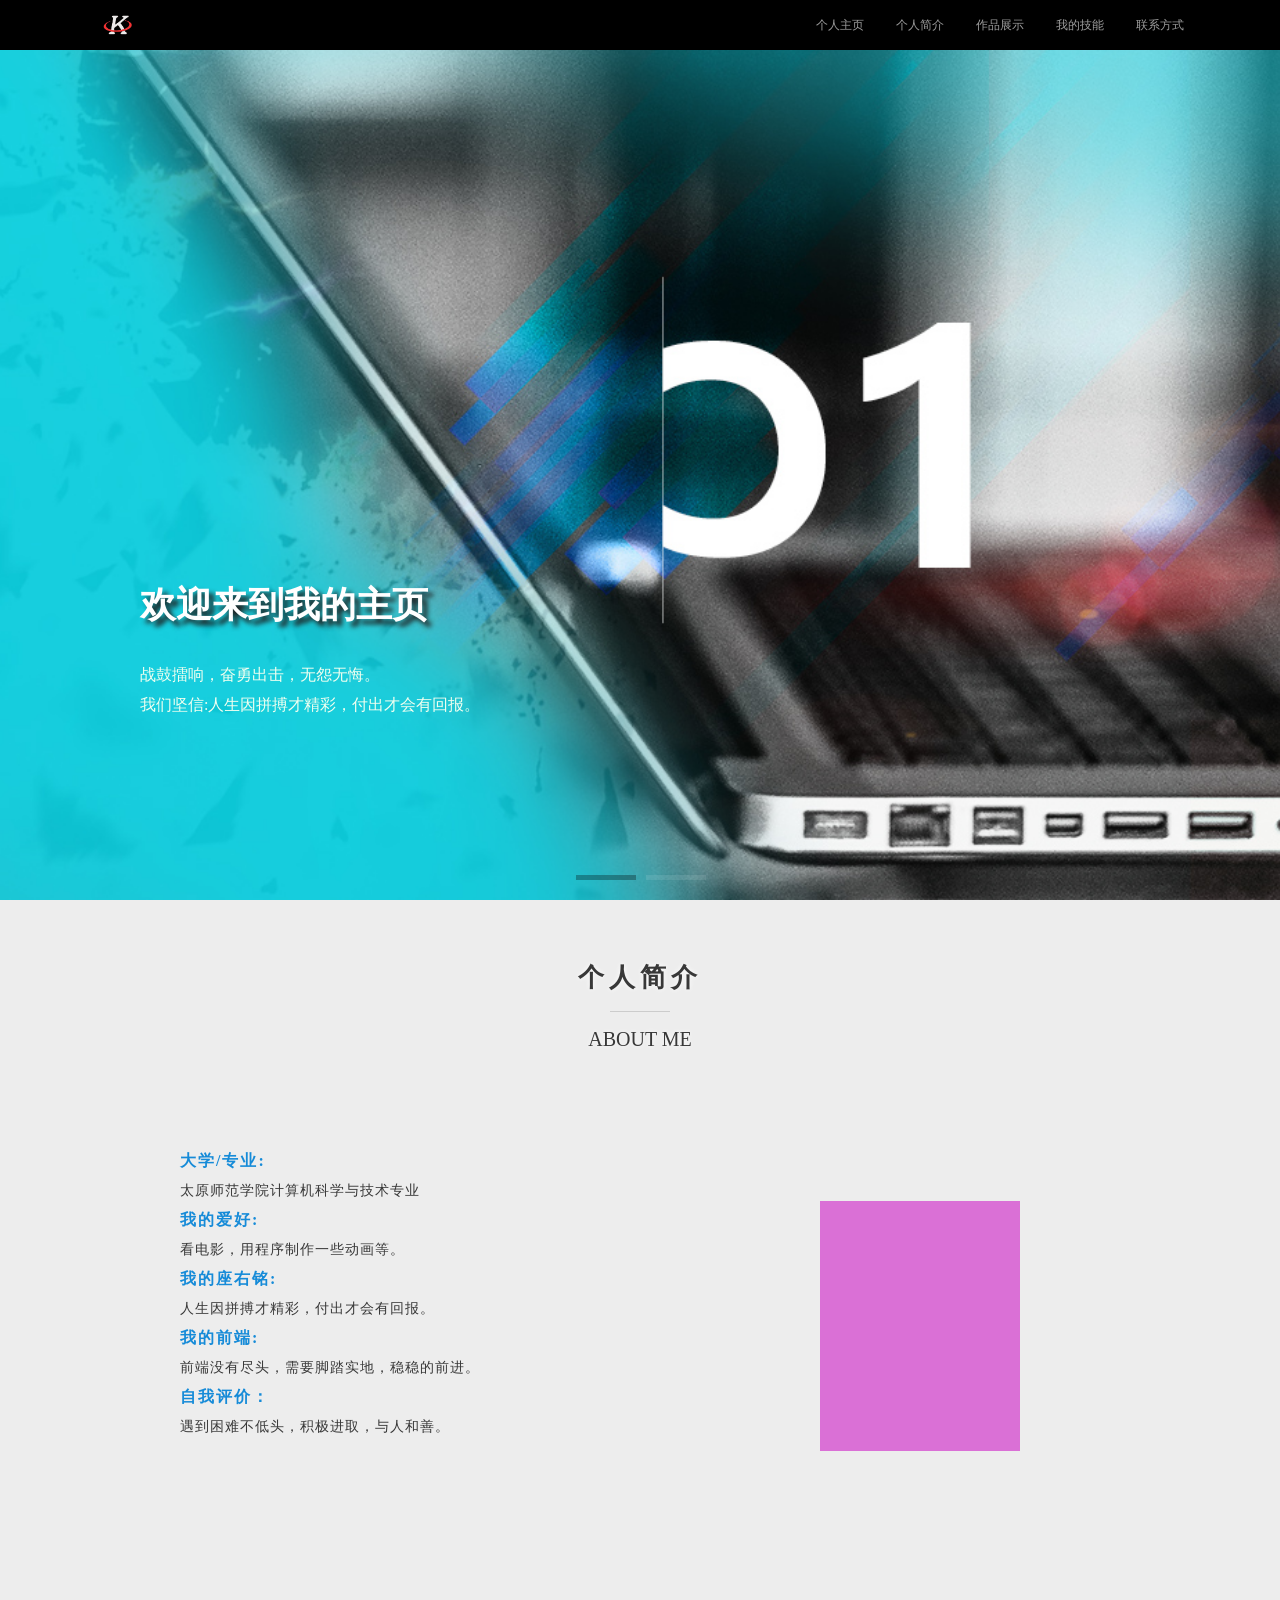
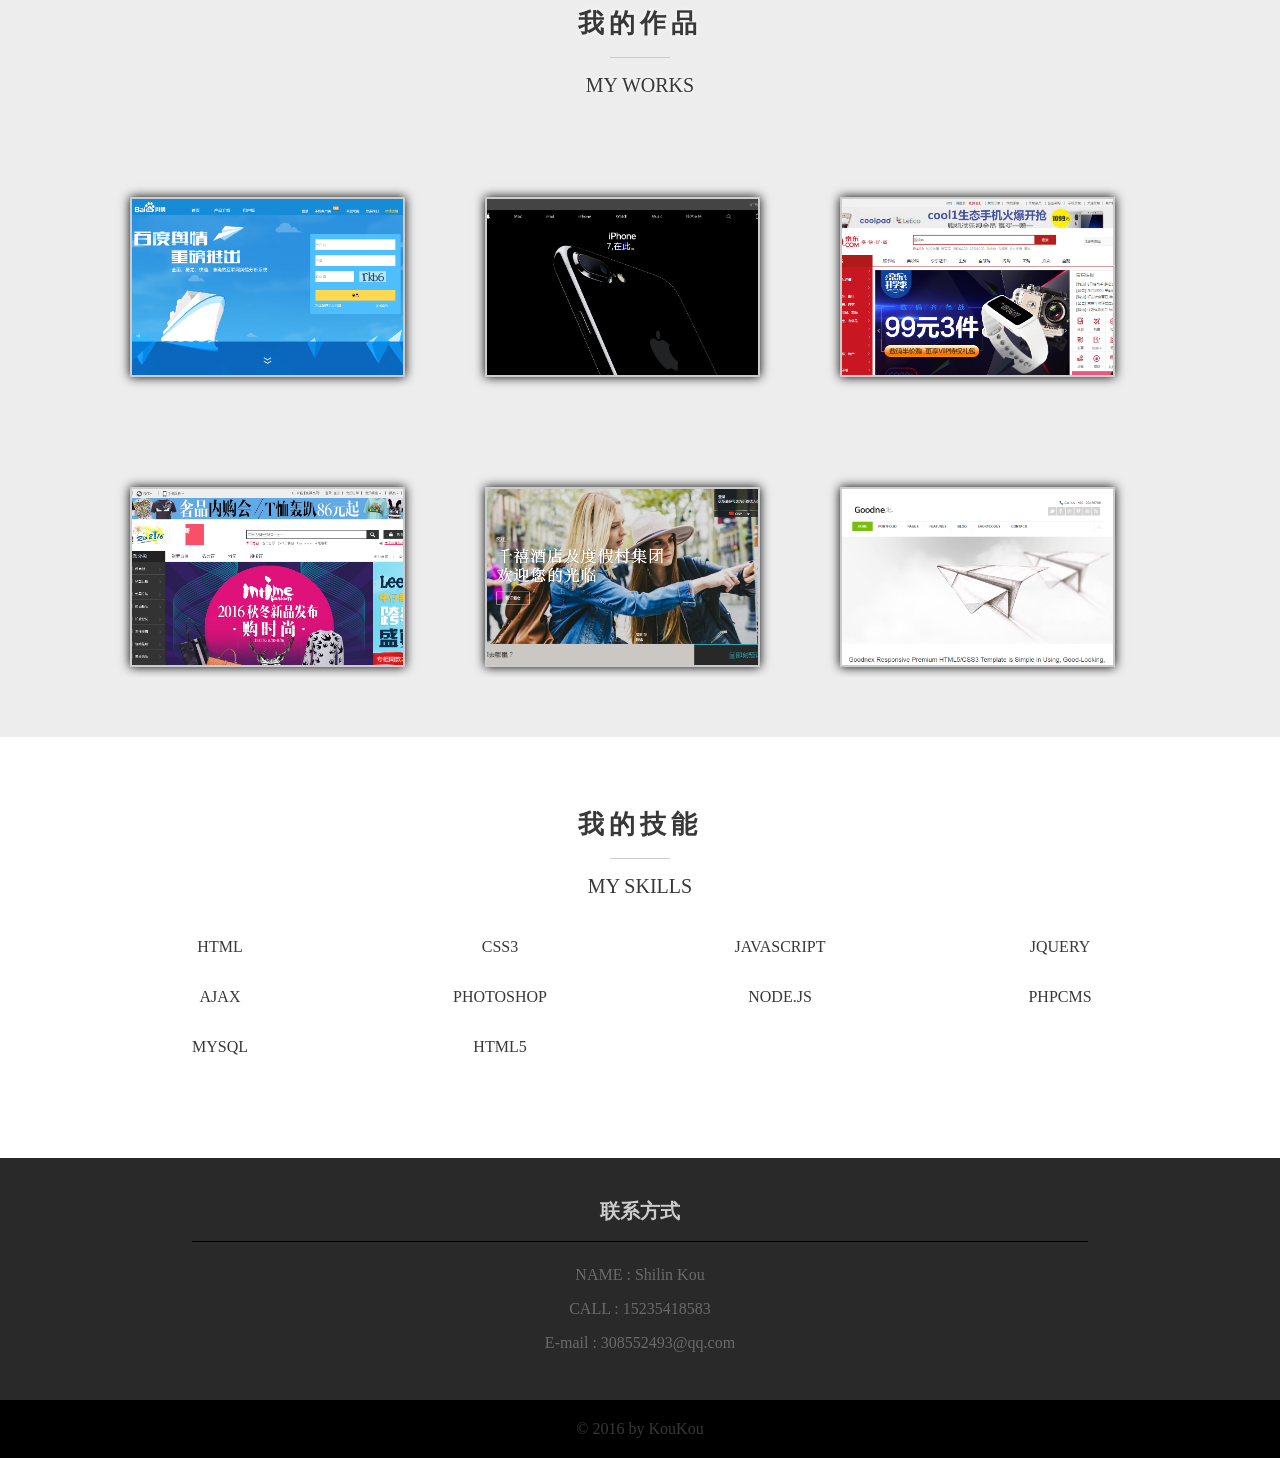
==== index.html @ 48ac99ed "'d'" ====
<!DOCTYPE html>
<html>
	<head>
		<meta charset="UTF-8">
		<title></title>
	</head>
	<link rel="icon" type="text/css" href="img/1.png"/>
	<link rel="stylesheet" type="text/css" href="css/res.css"/>
	<link rel="stylesheet" type="text/css" href="css/myweb.css"/>
	<script src="js/animate.js" type="text/javascript" charset="utf-8"></script>
	<script src="js/jquery.js" type="text/javascript" charset="utf-8"></script>
	<script src="js/myweb.js" type="text/javascript" charset="utf-8"></script>
	<body>
		<!--load-->
		<div id="load">
				<img src="img/load.gif"/>
		</div>
		<!--header-->
		<div class="header-f">
			<div class="header wbox container">
				<div class="h-left"></div>
				<ul class="h-right">
					<li>
						<a href="javascript:;">个人主页</a>	
					</li>
					<li>
						<a href="javascript:;">个人简介</a>	
					</li>
					<li>
						<a href="javascript:;">作品展示</a>	
					</li>
					<li>
						<a href="javascript:;">我的技能</a>	
					</li>
					<li>
						<a href="javascript:;">联系方式</a>	
					</li>
				</ul>
				<div  class="h-right-2">
					<a href="javascript:;" class="h-caid">
						<i></i>
						<i></i>
					</a>
					<ul class="h-right-3">
						<li>
							<a href="javascript:;">个人主页</a>	
						</li>
						<li>
							<a href="javascript:;">个人简介</a>	
						</li>
						<li>
							<a href="javascript:;">作品展示</a>	
						</li>
						<li>
							<a href="javascript:;">我的技能</a>	
						</li>
						<li>
							<a href="javascript:;">联系方式</a>	
						</li>
					</ul>
				</div>
				
				
			</div>
		</div>
		<!--home-->
		<div class="home-f floor">
			<ul class="home">
				<li>
					<div class="h-text">
						<h3>欢迎来到我的主页</h3>
						<p>战鼓擂响，奋勇出击，无怨无悔。<br />我们坚信:人生因拼搏才精彩，付出才会有回报。</p>
					</div>
				</li>
				<li>
					<div class="liuxing"></div>
					<div class="liu"></div>
					<div class="h-text-two">
						<h3>欢迎来到我的主页</h3>
						<p>我的一些信息，<br />我的一些作品，<br />我的一些理解，<br />你都可以在这里找到！</p>	
					</div>
				</li>
			</ul>
			<div class="h-list">
				<div class="h-list-fir"></div>
				<div></div>
			</div>
		</div>
		<!--about-->
		<div class="about-f floor">
			<div class="about wbox container">
				<div class="about-title">
					<h2>个人简介</h2>
					<h1></h1>
					<h3>ABOUT ME</h3>
				</div>
				<div class="about-in">
					<h3>大学/专业:</h3>
					<p>太原师范学院计算机科学与技术专业</p>
					<h3>我的爱好:</h3>
					<p>看电影，用程序制作一些动画等。</p>	
					<h3>我的座右铭:</h3>
					<p>人生因拼搏才精彩，付出才会有回报。</p>	
					<h3>我的前端:</h3>
					<p>前端没有尽头，需要脚踏实地，稳稳的前进。</p>
					<h3>自我评价：</h3>
					<p>遇到困难不低头，积极进取，与人和善。</p>	
				</div>
				<div class="about-img">
					<div class="myimg"></div>
				</div>
			</div>
		</div>
		<!--works-->
		<div class="works-f floor">
			<div class="work wbox container">
				<div class="about-title">
					<h2>我的作品</h2>
					<h1></h1>
					<h3>MY WORKS</h3>
				</div>
				<div class="work-in row">
					<a href="javascript:;" class="box col-lg-3 col-md-3 col-sm-3 col-xs-12">
						<div style="background: url(img/bdyq.png) center;background-size: cover;"></div>
						<div>
							<h3>百度舆情</h3>
							<p>
								<span>应用：</span>html/css3/jquery
							</p>
						</div>
					</a>
					<a href="javascript:;" class="box col-lg-3 col-md-3 col-sm-3 col-xs-12">
						<div style="background: url(img/iphone.png) center;background-size: cover;"></div>
						<div>
							<h3>苹果官网</h3>
							<p>
								<span>应用：</span>html/css3/jquery
							</p>
						</div>
					</a>
					<a href="javascript:;" class="box col-lg-3 col-md-3 col-sm-3 col-xs-12">
						<div style="background: url(img/jd.png) center;background-size: cover;"></div>
						<div>
							<h3>京东首页</h3>
							<p>
								<span>应用：</span>html/css/js
							</p>
						</div>
					</a>
					<a href="javascript:;" class="box col-lg-3 col-md-3 col-sm-3 col-xs-12">
						<div style="background: url(img/yt.png) center;background-size: cover;"></div>
						<div>
							<h3>银泰网首页</h3>
							<p>
								<span>应用：</span>html/css/js
							</p>
						</div>
					</a>
					<a href="javascript:;" class="box col-lg-3 col-md-3 col-sm-3 col-xs-12">
						<div style="background: url(img/qx.png) center;background-size: cover;"></div>
						<div>
							<h3>千禧酒店网页</h3>
							<p>
								<span>应用：</span>html/css/jquery
							</p>
						</div>
					</a>
					<a href="javascript:;" class="box col-lg-3 col-md-3 col-sm-3 col-xs-12">
						<div style="background: url(img/good.png) center;background-size: cover;"></div>
						<div>
							<h3>goodnex首页</h3>
							<p>
								<span>应用：</span>html/css3/jquery
							</p>
						</div>
					</a>
				</div>
			</div>
		</div>
		<!--can-->
		<div class="can-f floor">
			<div class="can wbox container">
				<div class="about-title">
					<h2>我的技能</h2>
					<h1></h1>
					<h3>MY SKILLS</h3>
				</div>
				<div class="can-in">
					<ul>
						<li>HTML</li>
						<li>CSS3</li>
						<li>JAVASCRIPT</li>
						<li>JQUERY</li>
						<li>AJAX</li>
						<li>PHOTOSHOP</li>
						<li>NODE.JS</li>
						<li>PHPCMS</li>
						<li>MYSQL</li>
						<li>HTML5</li>
					</ul>
				</div>
			</div>
		</div>
		<!--contact-->
		<div class="cantact-f floor">
			<div class="cantact wbox container">
				<h2>联系方式</h2>
				<h1></h1>
				<p>NAME : Shilin Kou</p>
				<p>CALL : 15235418583</p>
				<p>E-mail : 308552493@qq.com</p>
			</div>
		</div>
		<!--footer-->
		<div class="foot">
			© 2016 by KouKou
		</div>
		<!--back-->
		<a href="javascript:;" class="back">back</a>
	</body>
</html>
---- css/res.css ----
.container{
	position: relative;
    width: 960px;
    margin: 0 auto;
    padding: 0;
}
.container > .row{
	height: auto;
	overflow: hidden;
	margin-left: 10px;
	margin-right: 10px;	
	box-sizing: border-box;
}
@media screen and (min-width:1200px ) {
	.container > .row > .col-lg-1 {
		width: 8.3333%;
		height: auto;
		float: left;
		padding: 0 10px;
		box-sizing: border-box;
		
	}
	.container > .row > .col-lg-2 {
		width: 16.6666%;
		height: auto;
		padding: 0 10px;
		box-sizing: border-box;
		float: left;
		
	}
	.container > .row > .col-lg-3 {
		width: 25%;
		height: auto;
		box-sizing: border-box;
		padding: 0 10px;
		float: left;
		
	}
	.container > .row > .col-lg-4 {
		width: 33.3333%;
		height: auto;
		box-sizing: border-box;
		padding: 0 10px;
		float: left;
		
	}
	.container > .row > .col-lg-5 {
		width: 41.6666%;
		height: auto;
		padding: 0 10px;
		box-sizing: border-box;
		float: left;
		
	}
	.container > .row > .col-lg-6 {
		width: 50%;
		height: auto;
		padding: 0 10px;
		box-sizing: border-box;
		float: left;
		
	}
	.container > .row > .col-lg-7 {
		width: 58.3333%;
		height: auto;
		padding: 0 10px;
		box-sizing: border-box;
		float: left;
		
	}
	.container > .row > .col-lg-8 {
		width: 66.6666%;
		height: auto;
		padding: 0 10px;
		box-sizing: border-box;
		float: left;
		
	}
	.container > .row > .col-lg-9 {
		width: 75%;
		height: auto;
		padding: 0 10px;
		box-sizing: border-box;
		float: left;
		
	}
	.container > .row > .col-lg-10 {
		width: 83.3333%;
		height: auto;
		box-sizing: border-box;
		padding: 0 10px;
		float: left;
		
	}
	.container > .row > .col-lg-11 {
		width: 91.6666%;
		height: auto;
		padding: 0 10px;
		box-sizing: border-box;
		float: left;
		
	}
	.container > .row > .col-lg-12 {
		width: 100%;
		height: auto;
		padding: 0 10px;
		box-sizing: border-box;
		float: left;
		
	}
}

@media screen and (max-width:1200px ) and (min-width:959px) {
	.container > .row > .col-md-1 {
		width: 8.3333%;
		height: auto;
		float: left;
		padding: 0 10px;
		box-sizing: border-box;
		
	}
	.container > .row > .col-md-2 {
		width: 16.6666%;
		height: auto;
		padding: 0 10px;
		box-sizing: border-box;
		float: left;
		
	}
	.container > .row > .col-md-3 {
		width: 25%;
		height: auto;
		box-sizing: border-box;
		padding: 0 10px;
		float: left;
		
	}
	.container > .row > .col-md-4 {
		width: 33.3333%;
		height: auto;
		box-sizing: border-box;
		padding: 0 10px;
		float: left;
		
	}
	.container > .row > .col-md-5 {
		width: 41.6666%;
		height: auto;
		padding: 0 10px;
		box-sizing: border-box;
		float: left;
		
	}
	.container > .row > .col-md-6 {
		width: 50%;
		height: auto;
		padding: 0 10px;
		box-sizing: border-box;
		float: left;
		
	}
	.container > .row > .col-md-7 {
		width: 58.3333%;
		height: auto;
		padding: 0 10px;
		box-sizing: border-box;
		float: left;
		
	}
	.container > .row > .col-md-8 {
		width: 66.6666%;
		height: auto;
		padding: 0 10px;
		box-sizing: border-box;
		float: left;
		
	}
	.container > .row > .col-md-9 {
		width: 75%;
		height: auto;
		padding: 0 10px;
		box-sizing: border-box;
		float: left;
		
	}
	.container > .row > .col-md-10 {
		width: 83.3333%;
		height: auto;
		box-sizing: border-box;
		padding: 0 10px;
		float: left;
		
	}
	.container > .row > .col-md-11 {
		width: 91.6666%;
		height: auto;
		padding: 0 10px;
		box-sizing: border-box;
		float: left;
		
	}
	.container > .row > .col-md-12 {
		width: 100%;
		height: auto;
		padding: 0 10px;
		box-sizing: border-box;
		float: left;
		
	}
}

@media screen and (max-width:959px ) and (min-width:768px) {
	.container > .row > .col-sm-1 {
		width: 8.3333%;
		height: auto;
		float: left;
		padding: 0 10px;
		box-sizing: border-box;
		
	}
	.container > .row > .col-sm-2 {
		width: 16.6666%;
		height: auto;
		padding: 0 10px;
		box-sizing: border-box;
		float: left;
		
	}
	.container > .row > .col-sm-3 {
		width: 25%;
		height: auto;
		box-sizing: border-box;
		padding: 0 10px;
		float: left;
		
	}
	.container > .row > .col-sm-4 {
		width: 33.3333%;
		height: auto;
		box-sizing: border-box;
		padding: 0 10px;
		float: left;
		
	}
	.container > .row > .col-sm-5 {
		width: 41.6666%;
		height: auto;
		padding: 0 10px;
		box-sizing: border-box;
		float: left;
		
	}
	.container > .row > .col-sm-6 {
		width: 50%;
		height: auto;
		padding: 0 10px;
		box-sizing: border-box;
		float: left;
		
	}
	.container > .row > .col-sm-7 {
		width: 58.3333%;
		height: auto;
		padding: 0 10px;
		box-sizing: border-box;
		float: left;
		
	}
	.container > .row > .col-sm-8 {
		width: 66.6666%;
		height: auto;
		padding: 0 10px;
		box-sizing: border-box;
		float: left;
		
	}
	.container > .row > .col-sm-9 {
		width: 75%;
		height: auto;
		padding: 0 10px;
		box-sizing: border-box;
		float: left;
		
	}
	.container > .row > .col-sm-10 {
		width: 83.3333%;
		height: auto;
		box-sizing: border-box;
		padding: 0 10px;
		float: left;
		
	}
	.container > .row > .col-sm-11 {
		width: 91.6666%;
		height: auto;
		padding: 0 10px;
		box-sizing: border-box;
		float: left;
		
	}
	.container > .row > .col-sm-12 {
		width: 100%;
		height: auto;
		padding: 0 10px;
		box-sizing: border-box;
		float: left;
		
	}
}

@media screen and (max-width:768px ) {
	.container > .row > .col-xs-1 {
		width: 8.3333%;
		height: auto;
		float: left;
		padding: 0 10px;
		box-sizing: border-box;
		
	}
	.container > .row > .col-xs-2 {
		width: 16.6666%;
		height: auto;
		padding: 0 10px;
		box-sizing: border-box;
		float: left;
		
	}
	.container > .row > .col-xs-3 {
		width: 25%;
		height: auto;
		box-sizing: border-box;
		padding: 0 10px;
		float: left;
		
	}
	.container > .row > .col-xs-4 {
		width: 33.3333%;
		height: auto;
		box-sizing: border-box;
		padding: 0 10px;
		float: left;
		
	}
	.container > .row > .col-xs-5 {
		width: 41.6666%;
		height: auto;
		padding: 0 10px;
		box-sizing: border-box;
		float: left;
		
	}
	.container > .row > .col-xs-6 {
		width: 50%;
		height: auto;
		padding: 0 10px;
		box-sizing: border-box;
		float: left;
		
	}
	.container > .row > .col-xs-7 {
		width: 58.3333%;
		height: auto;
		padding: 0 10px;
		box-sizing: border-box;
		float: left;
		
	}
	.container > .row > .col-xs-8 {
		width: 66.6666%;
		height: auto;
		padding: 0 10px;
		box-sizing: border-box;
		float: left;
		
	}
	.container > .row > .col-xs-9 {
		width: 75%;
		height: auto;
		padding: 0 10px;
		box-sizing: border-box;
		float: left;
		
	}
	.container > .row > .col-xs-10 {
		width: 83.3333%;
		height: auto;
		box-sizing: border-box;
		padding: 0 10px;
		float: left;
		
	}
	.container > .row > .col-xs-11 {
		width: 91.6666%;
		height: auto;
		padding: 0 10px;
		box-sizing: border-box;
		float: left;
		
	}
	.container > .row > .col-xs-12 {
		width: 100%;
		height: auto;
		padding: 0 10px;
		box-sizing: border-box;
		float: left;
		
	}
}



/*流式布局*/
.container-fulid{
	height: auto;
	overflow: hidden;
	padding: 0 10px;
	box-sizing: border-box;
	margin: 0 auto;
	width: 100%;
}
.container-fulid > .row{
	height: auto;
	overflow: hidden;
	margin-left: -15px;
	margin-right: -15px;	
	box-sizing: border-box;
}
@media screen and (min-width:1200px ) {
	.container-fulid > .row > .col-lg-1 {
		width: 8.3333%;
		height: auto;
		float: left;
		padding: 0 10px;
		box-sizing: border-box;
		
	}
	.container-fulid > .row > .col-lg-2 {
		width: 16.6666%;
		height: auto;
		padding: 0 10px;
		box-sizing: border-box;
		float: left;
		
	}
	.container-fulid > .row > .col-lg-3 {
		width: 25%;
		height: auto;
		box-sizing: border-box;
		padding: 0 10px;
		float: left;
		
	}
	.container-fulid > .row > .col-lg-4 {
		width: 33.3333%;
		height: auto;
		box-sizing: border-box;
		padding: 0 10px;
		float: left;
		
	}
	.container-fulid > .row > .col-lg-5 {
		width: 41.6666%;
		height: auto;
		padding: 0 10px;
		box-sizing: border-box;
		float: left;
		
	}
	.container-fulid > .row > .col-lg-6 {
		width: 50%;
		height: auto;
		padding: 0 10px;
		box-sizing: border-box;
		float: left;
		
	}
	.container-fulid > .row > .col-lg-7 {
		width: 58.3333%;
		height: auto;
		padding: 0 10px;
		box-sizing: border-box;
		float: left;
		
	}
	.container-fulid > .row > .col-lg-8 {
		width: 66.6666%;
		height: auto;
		padding: 0 10px;
		box-sizing: border-box;
		float: left;
		
	}
	.container-fulid > .row > .col-lg-9 {
		width: 75%;
		height: auto;
		padding: 0 10px;
		box-sizing: border-box;
		float: left;
		
	}
	.container-fulid > .row > .col-lg-10 {
		width: 83.3333%;
		height: auto;
		box-sizing: border-box;
		padding: 0 10px;
		float: left;
		
	}
	.container-fulid > .row > .col-lg-11 {
		width: 91.6666%;
		height: auto;
		padding: 0 10px;
		box-sizing: border-box;
		float: left;
		
	}
	.container-fulid > .row > .col-lg-12 {
		width: 100%;
		height: auto;
		padding: 0 10px;
		box-sizing: border-box;
		float: left;
		
	}
}

@media screen and (max-width:1200px ) and (min-width:959px) {
	.container-fulid > .row > .col-md-1 {
		width: 8.3333%;
		height: auto;
		float: left;
		padding: 0 10px;
		box-sizing: border-box;
		
	}
	.container-fulid > .row > .col-md-2 {
		width: 16.6666%;
		height: auto;
		padding: 0 10px;
		box-sizing: border-box;
		float: left;
		
	}
	.container-fulid > .row > .col-md-3 {
		width: 25%;
		height: auto;
		box-sizing: border-box;
		padding: 0 10px;
		float: left;
		
	}
	.container-fulid > .row > .col-md-4 {
		width: 33.3333%;
		height: auto;
		box-sizing: border-box;
		padding: 0 10px;
		float: left;
		
	}
	.container-fulid > .row > .col-md-5 {
		width: 41.6666%;
		height: auto;
		padding: 0 10px;
		box-sizing: border-box;
		float: left;
		
	}
	.container-fulid > .row > .col-md-6 {
		width: 50%;
		height: auto;
		padding: 0 10px;
		box-sizing: border-box;
		float: left;
		
	}
	.container-fulid > .row > .col-md-7 {
		width: 58.3333%;
		height: auto;
		padding: 0 10px;
		box-sizing: border-box;
		float: left;
		
	}
	.container-fulid > .row > .col-md-8 {
		width: 66.6666%;
		height: auto;
		padding: 0 10px;
		box-sizing: border-box;
		float: left;
		
	}
	.container-fulid > .row > .col-md-9 {
		width: 75%;
		height: auto;
		padding: 0 10px;
		box-sizing: border-box;
		float: left;
		
	}
	.container-fulid > .row > .col-md-10 {
		width: 83.3333%;
		height: auto;
		box-sizing: border-box;
		padding: 0 10px;
		float: left;
		
	}
	.container-fulid > .row > .col-md-11 {
		width: 91.6666%;
		height: auto;
		padding: 0 10px;
		box-sizing: border-box;
		float: left;
		
	}
	.container-fulid > .row > .col-md-12 {
		width: 100%;
		height: auto;
		padding: 0 10px;
		box-sizing: border-box;
		float: left;
		
	}
}

@media screen and (max-width:959px ) and (min-width:768px) {
	.container-fulid > .row > .col-sm-1 {
		width: 8.3333%;
		height: auto;
		float: left;
		padding: 0 10px;
		box-sizing: border-box;
		
	}
	.container-fulid > .row > .col-sm-2 {
		width: 16.6666%;
		height: auto;
		padding: 0 10px;
		box-sizing: border-box;
		float: left;
		
	}
	.container-fulid > .row > .col-sm-3 {
		width: 25%;
		height: auto;
		box-sizing: border-box;
		padding: 0 10px;
		float: left;
		
	}
	.container-fulid > .row > .col-sm-4 {
		width: 33.3333%;
		height: auto;
		box-sizing: border-box;
		padding: 0 10px;
		float: left;
		
	}
	.container-fulid > .row > .col-sm-5 {
		width: 41.6666%;
		height: auto;
		padding: 0 10px;
		box-sizing: border-box;
		float: left;
		
	}
	.container-fulid > .row > .col-sm-6 {
		width: 50%;
		height: auto;
		padding: 0 10px;
		box-sizing: border-box;
		float: left;
		
	}
	.container-fulid > .row > .col-sm-7 {
		width: 58.3333%;
		height: auto;
		padding: 0 10px;
		box-sizing: border-box;
		float: left;
		
	}
	.container-fulid > .row > .col-sm-8 {
		width: 66.6666%;
		height: auto;
		padding: 0 10px;
		box-sizing: border-box;
		float: left;
		
	}
	.container-fulid > .row > .col-sm-9 {
		width: 75%;
		height: auto;
		padding: 0 10px;
		box-sizing: border-box;
		float: left;
		
	}
	.container-fulid > .row > .col-sm-10 {
		width: 83.3333%;
		height: auto;
		box-sizing: border-box;
		padding: 0 10px;
		float: left;
		
	}
	.container-fulid > .row > .col-sm-11 {
		width: 91.6666%;
		height: auto;
		padding: 0 10px;
		box-sizing: border-box;
		float: left;
		
	}
	.container-fulid > .row > .col-sm-12 {
		width: 100%;
		height: auto;
		padding: 0 10px;
		box-sizing: border-box;
		float: left;
		
	}
}

@media screen and (max-width:768px ) {
	.container-fulid > .row > .col-xs-1 {
		width: 8.3333%;
		height: auto;
		float: left;
		padding: 0 10px;
		box-sizing: border-box;
		
	}
	.container-fulid > .row > .col-xs-2 {
		width: 16.6666%;
		height: auto;
		padding: 0 10px;
		box-sizing: border-box;
		float: left;
		
	}
	.container-fulid > .row > .col-xs-3 {
		width: 25%;
		height: auto;
		box-sizing: border-box;
		padding: 0 10px;
		float: left;
		
	}
	.container-fulid > .row > .col-xs-4 {
		width: 33.3333%;
		height: auto;
		box-sizing: border-box;
		padding: 0 10px;
		float: left;
		
	}
	.container-fulid > .row > .col-xs-5 {
		width: 41.6666%;
		height: auto;
		padding: 0 10px;
		box-sizing: border-box;
		float: left;
		
	}
	.container-fulid > .row > .col-xs-6 {
		width: 50%;
		height: auto;
		padding: 0 10px;
		box-sizing: border-box;
		float: left;
		
	}
	.container-fulid > .row > .col-xs-7 {
		width: 58.3333%;
		height: auto;
		padding: 0 10px;
		box-sizing: border-box;
		float: left;
		
	}
	.container-fulid > .row > .col-xs-8 {
		width: 66.6666%;
		height: auto;
		padding: 0 10px;
		box-sizing: border-box;
		float: left;
		
	}
	.container-fulid > .row > .col-xs-9 {
		width: 75%;
		height: auto;
		padding: 0 10px;
		box-sizing: border-box;
		float: left;
		
	}
	.container-fulid > .row > .col-xs-10 {
		width: 83.3333%;
		height: auto;
		box-sizing: border-box;
		padding: 0 10px;
		float: left;
		
	}
	.container-fulid > .row > .col-xs-11 {
		width: 91.6666%;
		height: auto;
		padding: 0 10px;
		box-sizing: border-box;
		float: left;
		
	}
	.container-fulid > .row > .col-xs-12 {
		width: 100%;
		height: auto;
		padding: 0 10px;
		box-sizing: border-box;
		float: left;
		
	}
}
---- css/myweb.css ----
div,p,h1,h2,body,ul,li,h3,h4,h5,i,b{
	margin: 0;
	padding: 0;
	list-style: none;
	color: #383838;
	font-size: 100%;
    font-family: "microsoft yahei";
   	
	
}
a{
	text-decoration: none;
	color: #9D9D9D;
}
:root{
	background: #EDEDED;
}
.wbox{
	width: 1120px;
	margin: 0 auto;
}
/*load*/
#load{
	position: fixed;
	width: 100%;
	height: 100%;
	background: #1B1B1B;
	z-index: 200;
	text-align: center;	
}
#load img{
	padding-top: 20%;
}
/**/
.header-f{
	width: 100%;
	height: 50px;
	background: #000;
	position: fixed;
	top: 0;
	left: 0;
	z-index: 100;
	/*opacity: 0;*/
}
.header{
	height: 36px;
	/*overflow: hidden;*/
	padding: 7px 0;
}
.h-left{
	background: url(../img/logo.png) no-repeat center center;
	background-size: contain;
	width: 36px;
	height: 36px;
	margin-left: 20px;
	float: left;
}
.h-right{
	float: right;
	overflow: hidden;
}
.h-right li{
	float: left;
	width: 80px;
	height: 100%;

}
.h-right a{
	font-size: 12px;
	display: block;
	width: 100%;
	height: 100%;
	text-align: center;
	line-height: 36px;
	transition: all 0.5s linear;
}
.h-right a:hover{
	font-size: 14px;
	color: #FFFFFF;
	font-weight: 500;
}
.h-right-2{
	width: 36px;
	height: 26px;
	padding-top: 10px;
	float: right;
	margin-right: 20px;
	display: none;
	position: relative;
	z-index: 20;
}
.h-caid{
	width: 36px;
	height: 26px;
	position: relative;
	z-index: 20;
}
.h-right-2 i{
	width: 20px;
	height: 3px;
	background: #CCCCCC;
	margin: 4px auto;
	display: block;
	
}
.h-right-3{
	position: absolute;
	top: 42px;
	right: -20px;
	z-index: 30;
	background: #000000;
	width: 300px;	
	display: none;
}
.h-right-3 li{
	border-bottom: 1px dashed #CCCCCC;
	text-align: center;
	line-height: 40px;
	height: 40px;
}
.h-right-3 li:first-child{
	border-top: 1px solid #CCCCCC;
}
.h-right-3 li:last-child{
	border: 0;
}
.h-right-3 li:hover a{
	color: #FFFFFF;
}
/*home*/
.home-f{
	position: relative;
	overflow: hidden;
	
}
.home{
	height: 100%;
	width: 100%;	
	position: relative;
}
.home li:nth-child(1){
	position: absolute;
	top: 0;
	left: 0;
	width: 100%;
	height: 100%;
	background: url(../img/banner-1.jpg) no-repeat center center;
	background-size:cover ;
	z-index: 30;
}
.home li:nth-child(2){
	position: absolute;
	top: 0;
	left: 0;
	width: 100%;
	height: 100%;
	background: url(../img/banner-2.jpg) no-repeat center center;
	background-size:cover ;
	display: none;
}
.h-text{
	position: absolute;
	left: 140px;
	bottom: 150px;
	color: #fff;
}
.h-text h3{
	color: #FFFFFF;
	font-size: 36px;
	text-shadow: 5px 5px 5px #1E1E1E;
}
.h-text p{
	margin: 30px 0;
	line-height: 30px;
	color: #F0FFF0;
	font-weight: 400;
}
.liuxing{
	position: absolute;
	top: 0;
	left: 0;
	width: 100%;
	height: 100%;
	background: url(../img/xing.png) no-repeat;
	z-index: 20;
	transition: all 2s linear;
	animation: xing 3s linear infinite alternate;
}
.liu{
	position: absolute;
	top: 50px;
	left: 30%;
	width: 100px;
	height: 100px;
	background: url(../img/liux.png) no-repeat;
	z-index: 20;
	animation: liu 3s linear infinite;
	
}
@keyframes liu{
	from{
		transform: translateY(-50px) translateX(-50px);
	}
	to{
		transform: translateY(800px) translateX(400px);
		
	}
}
@keyframes xing{
	from{
		opacity: 0.3;
	}
	to{
		opacity: 1;
	}
}
.h-text-two{
	position: absolute;
	left: 40%;
	top: 260px;
	color: #fff;
}
.h-text-two h3{
	color: #CCD3E0;
	font-size: 36px;
	text-shadow: 0 0 5px #000000;
}
.h-text-two p{
	margin: 30px 0;
	line-height: 20px;
	color: #5C5C5C;
	font-weight: 400;
	text-align: center;
	letter-spacing: 5px;
	text-shadow: 0 0 1px #FFFFFF;
}
.h-list{
	position: absolute;
	bottom: 20px;
	left: 45%;
	z-index: 100;
}
.h-list div{
	width: 60px;
	height: 5px;
	background: #FFFFFF;
	opacity: 0.1;
	float: left;
	margin-right: 10px;
}
.h-list .h-list-fir{
	opacity: 0.3;
	background: #000000;
}
/*about*/
.about-f{
	width: 100%;
	padding: 60px 0;
	overflow: hidden;
	
}
.about-title{
	width: 100%;
	
}
.about-title h2{
	text-align: center;
	font-size: 26px;
	font-weight: 700;
	text-shadow: 0 0 5px #FFFFFF;
	margin-bottom: 10px;
	letter-spacing: 5px;
}
.about-title h3{
	text-align: center;
	font-size: 20px;
	text-shadow: 0 0 5px #FFFFFF;
	font-weight: 100;
}
.about-title h1{
	width: 60px;
	height: 1px;
	background: #CCCCCC;
	margin: 16px auto;
}
.about-in{
	padding: 100px;
	padding-left: 100px;
	padding-right: 0;
	box-sizing: border-box;
	width: 50%;
	float: left;
}
.about-img{
	float: left;
	box-sizing: border-box;
	width: 50%;
}
.about-in h3{
	font-size: 16px;
	margin-bottom: 10px;
	color: #168BD8;
	letter-spacing: 2px;
	font-weight: 600;
}
.about-in p{
	font-size: 14px;
	margin-bottom: 10px;
	letter-spacing: 1px;
	
}
.myimg{
	background: orchid;
	margin: 150px auto;
	margin-bottom: 0;
	width: 200px;
	height: 250px;
}
.about-img:after{
	content: "";
	display: block;
	clear: both;
}
/*works*/
.works-f{
	width: 100%;
	padding: 60px 0;
	padding-top: 0;
	overflow: hidden;

}
.work-in{
	text-align: center;
}
.works-f .box{
	box-sizing: border-box;
	height: 180px!important;
	border: 2px solid #CCCCCC;
	position: relative;
	overflow: hidden;
	float: left;
	margin: 10px 40px;
	margin-top: 100px;
	display: inline-block;
	padding: 0!important;
	box-shadow: 0 0 10px #000000;
}
.box div{
	width: 100%;
	height: 100%;
	/*position: absolute;*/
	color: #FFFFFF;
	font-weight: 700;
	transition: all 0.3s linear;
}
.box div:first-child{
	background-size: cover;
	background-repeat: no-repeat;
	
}
.box:hover div:first-child{
	transform: translateZ(100px);
}
.box div:nth-child(2){
	position: absolute;
	top: 0;
	left: -100%;
	background: rgba(0,0,0,0.5);
	color: #FFFFFF;
	text-align: center;
}
.box:hover div:nth-child(2){
	transform: translateX(100%);
}
.box h3{
	margin-top:60px;
	margin-bottom: 10px;
	color: #FFFFFF;
	opacity: 0.6;
	font-size: 20px;
}
.box p{
	color: #FFFFFF;
}
/*can*/
.can-f{
	width: 100%;
	padding: 70px 0;

	background: #FFFFFF;
	overflow: visible;
}
.can-in{
	margin-top: 40px;
}	
.can-in ul{
	overflow: hidden;
	width: 100%;
	text-align: center;
}
.can-in li{
	float: left;
	width: 25%;
	height: 50px;
	font-size: 16px;
}
/*cantact*/
.cantact-f{
	padding: 40px 0;
	width: 100%;
	background: #292929;
}
.cantact h2{
	font-size: 20px;
	color: #CCCCCC;
	font-weight: 700;
	text-align: center;
	
}
.cantact h1{
	width: 80%;
	height: 1px;
	background: #000000;
	margin: 16px auto;
}
.cantact p{
	text-align: left;
	padding: 8px 100px;
	text-align: center;
	color: #FFFFFF;
	opacity: 0.3;
}
/*footer*/
.foot{
	text-align: center;
	padding: 20px 0;
	width: 100%;
	background: #000000;
	
}
/*back*/
.back{
	display: block;
	width: 40px;
	height: 40px;
	text-align: center;
	line-height: 40px;
	border: 2px solid #000000;
	position: fixed;
	bottom: 50px;
	right: 50px;
	font-size: 12px;
	display: none;
}
/*响应式*/
@media only screen and (min-width:1200px ) {
	.container{
		width: 1120px;
	}
}
@media only screen and (max-width:1200px ) and (min-width:960px){
	.container{
		width: 960px;
	}
	.works-f .box{
		box-sizing: border-box;
		height: 180px!important;
		border: 2px solid #CCCCCC;
		position: relative;
		overflow: hidden;
		float: left;
		margin: 10px 38px;
		margin-top: 100px;
		display: inline-block;
		padding: 0!important;
		box-shadow: 0 0 10px #000000;
	}
}
@media only screen and (max-width:959px ) and (min-width:768px){
	.container{
		width: 768px;
	}
	.works-f .box{
		box-sizing: border-box;
		height: 120px!important;
		border: 2px solid #CCCCCC;
		position: relative;
		overflow: hidden;
		float: left;
		margin: 10px 26px;
		margin-top: 60px;
		display: inline-block;
		padding: 0!important;
		box-shadow: 0 0 10px #000000;
	}
	
}
@media only screen and (max-width:768px ) {
	.container{
		width:auto;
	}
	.works-f .box{
		box-sizing: border-box;
		height: 180px!important;
		border: 2px solid #CCCCCC;
		position: relative;
		overflow: hidden;
		float: left;
		margin-left: 0;
		margin-top: 60px;
		display: inline-block;
		padding: 0!important;
		box-shadow: 0 0 10px #000000;
	}
	.about-in{
		width: 100%;
	}
	.about-img{
		display: none;
	}
	.h-right{
		display: none;
	}
	.h-text-two{
		left: 24%;
	}
	.h-right-2{
		display: block;
	}
}
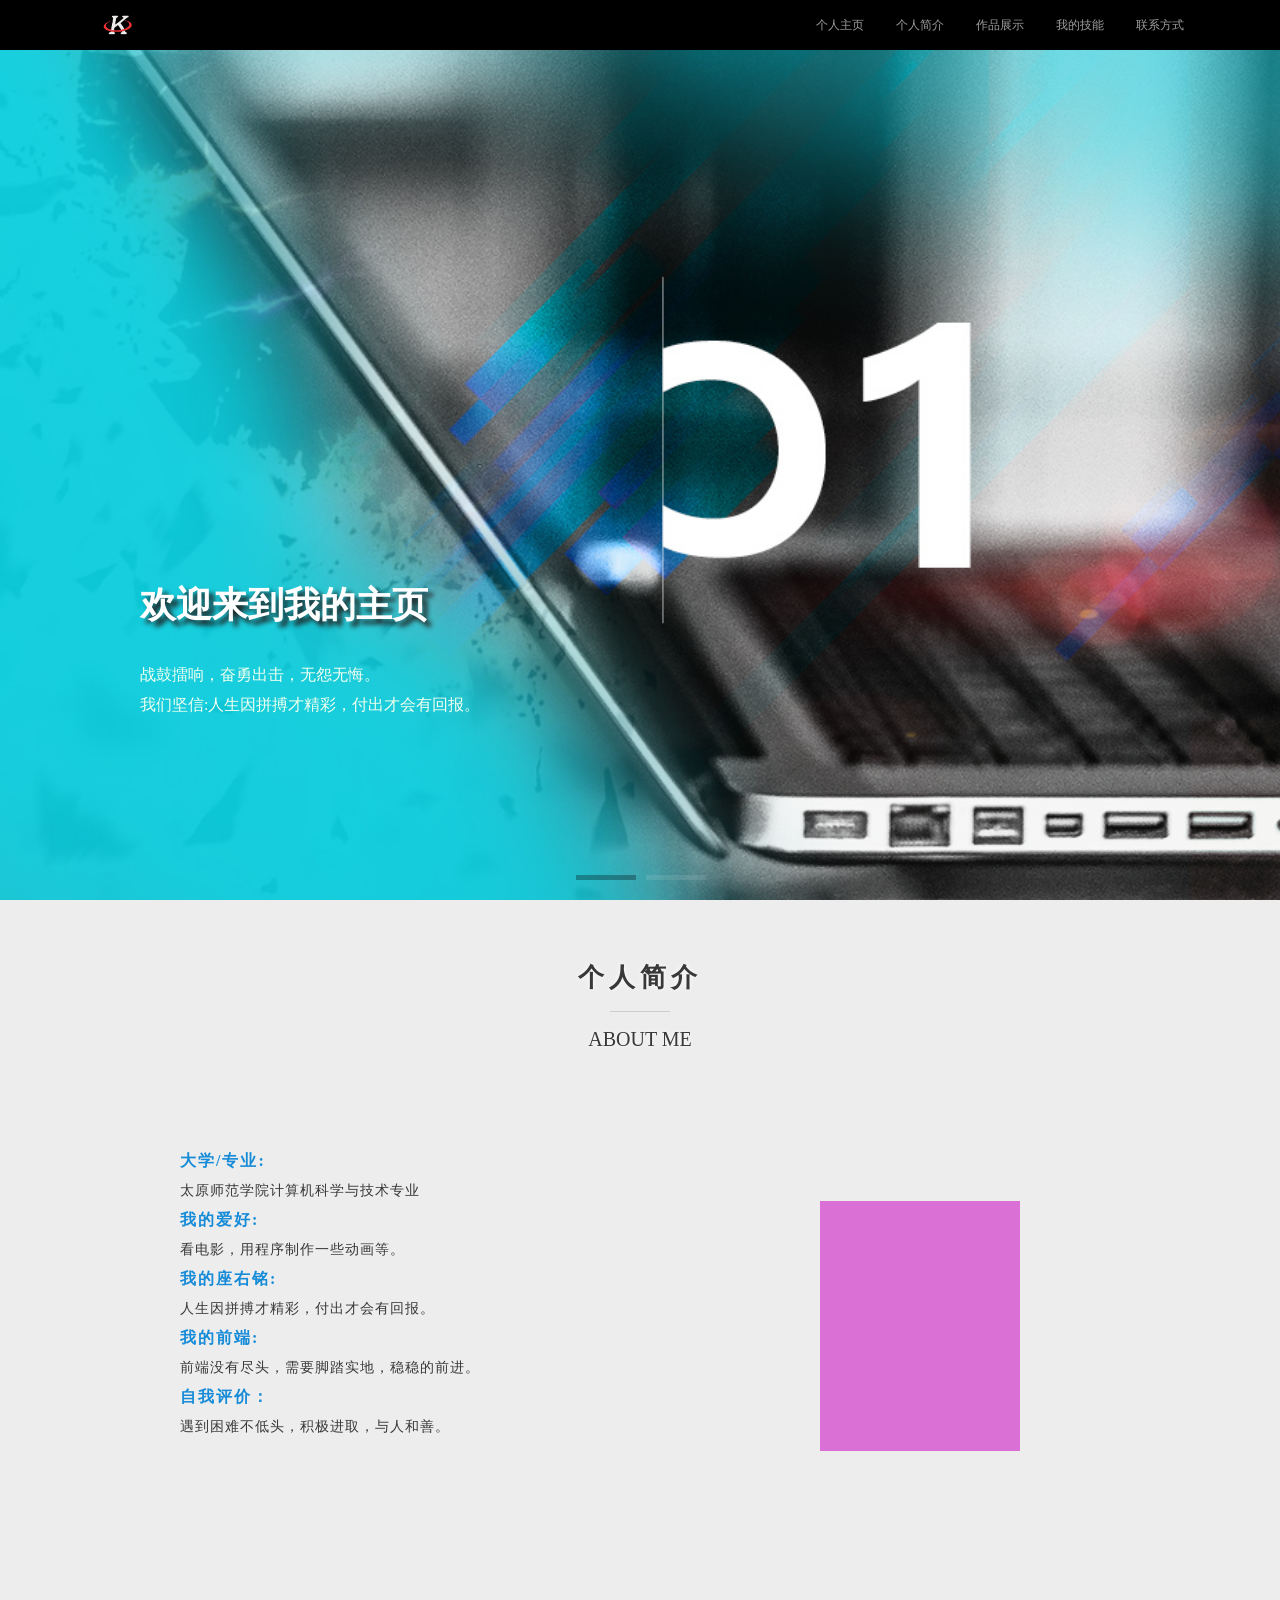
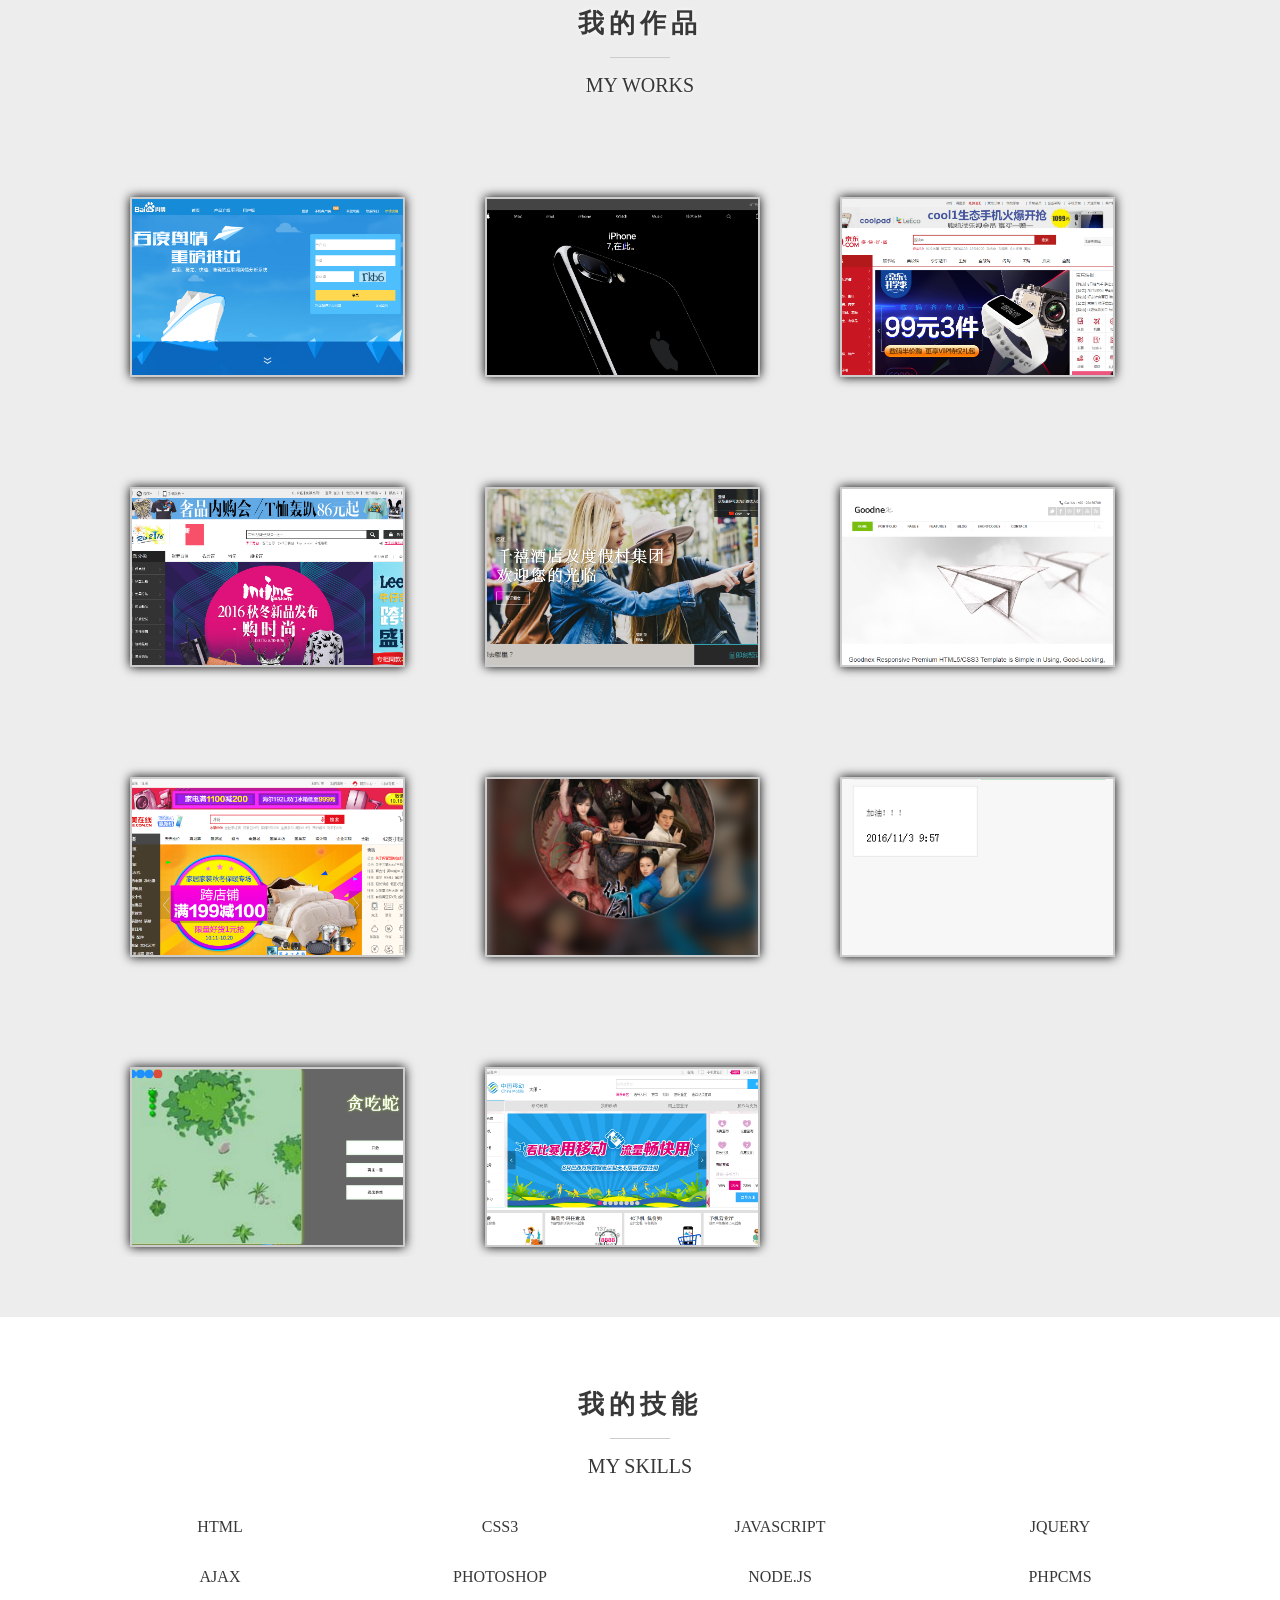
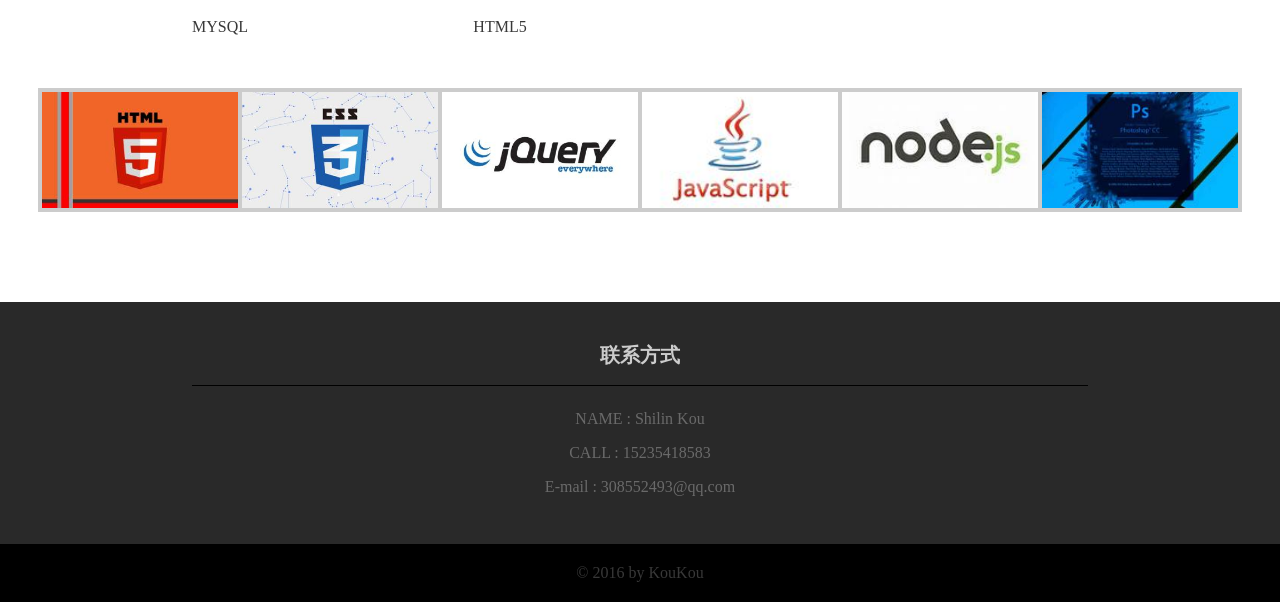
==== commit 03331582: "a" ====
--- a/index.html
+++ b/index.html
@@ -129,7 +129,7 @@
 							</p>
 						</div>
 					</a>
-					<a href="javascript:;" class="box col-lg-3 col-md-3 col-sm-3 col-xs-12">
+					<a href="http://ikoukoui.duapp.com/iphone/iphone.html" class="box col-lg-3 col-md-3 col-sm-3 col-xs-12">
 						<div style="background: url(img/iphone.png) center;background-size: cover;"></div>
 						<div>
 							<h3>苹果官网</h3>
@@ -138,7 +138,7 @@
 							</p>
 						</div>
 					</a>
-					<a href="javascript:;" class="box col-lg-3 col-md-3 col-sm-3 col-xs-12">
+					<a href="https://web-kk.github.io/jingdong/" class="box col-lg-3 col-md-3 col-sm-3 col-xs-12">
 						<div style="background: url(img/jd.png) center;background-size: cover;"></div>
 						<div>
 							<h3>京东首页</h3>
@@ -147,7 +147,7 @@
 							</p>
 						</div>
 					</a>
-					<a href="javascript:;" class="box col-lg-3 col-md-3 col-sm-3 col-xs-12">
+					<a href="http://ikoukoui.duapp.com/wangye/yintaiwang/yintai.html" class="box col-lg-3 col-md-3 col-sm-3 col-xs-12">
 						<div style="background: url(img/yt.png) center;background-size: cover;"></div>
 						<div>
 							<h3>银泰网首页</h3>
@@ -156,7 +156,7 @@
 							</p>
 						</div>
 					</a>
-					<a href="javascript:;" class="box col-lg-3 col-md-3 col-sm-3 col-xs-12">
+					<a href="http://ikoukou.duapp.com/" class="box col-lg-3 col-md-3 col-sm-3 col-xs-12">
 						<div style="background: url(img/qx.png) center;background-size: cover;"></div>
 						<div>
 							<h3>千禧酒店网页</h3>
@@ -165,12 +165,57 @@
 							</p>
 						</div>
 					</a>
-					<a href="javascript:;" class="box col-lg-3 col-md-3 col-sm-3 col-xs-12">
+					<a href="http://ikoukoui.duapp.com/goodnex/goodnex.html" class="box col-lg-3 col-md-3 col-sm-3 col-xs-12">
 						<div style="background: url(img/good.png) center;background-size: cover;"></div>
 						<div>
 							<h3>goodnex首页</h3>
 							<p>
 								<span>应用：</span>html/css3/jquery
+							</p>
+						</div>
+					</a>
+					<a href="http://ikoukoui.duapp.com/guomei/index.html" class="box col-lg-3 col-md-3 col-sm-3 col-xs-12">
+						<div style="background: url(img/guomei.png) center;background-size: cover;"></div>
+						<div>
+							<h3>国美首页</h3>
+							<p>
+								<span>应用：</span>html/css3/jquery
+							</p>
+						</div>
+					</a>
+					<a href="http://ikoukoui.duapp.com/music/index.html" class="box col-lg-3 col-md-3 col-sm-3 col-xs-12">
+						<div style="background: url(img/music.png) center;background-size: cover;"></div>
+						<div>
+							<h3>手机music播放器</h3>
+							<p>
+								<span>应用：</span>html5/css3/jquery
+							</p>
+						</div>
+					</a>
+					<a href="https://web-kk.github.io/todo/" class="box col-lg-3 col-md-3 col-sm-3 col-xs-12">
+						<div style="background: url(img/bainqian.png) center;background-size: cover;"></div>
+						<div>
+							<h3>手机便签</h3>
+							<p>
+								<span>应用：</span>html/css3/jquery
+							</p>
+						</div>
+					</a>
+					<a href="http://ikoukoui.duapp.com/wangye/she/scene.html" class="box col-lg-3 col-md-3 col-sm-3 col-xs-12">
+						<div style="background: url(img/snc.png) center;background-size: cover;"></div>
+						<div>
+							<h3>贪吃蛇游戏</h3>
+							<p>
+								<span>应用：</span>html/css3/jquery
+							</p>
+						</div>
+					</a>
+					<a href="http://ikoukoui.duapp.com/wangye/yidong/yidong.html" class="box col-lg-3 col-md-3 col-sm-3 col-xs-12">
+						<div style="background: url(img/yidong.png) center;background-size: cover;"></div>
+						<div>
+							<h3>移动首页</h3>
+							<p>
+								<span>应用：</span>html/css3/js
 							</p>
 						</div>
 					</a>
@@ -200,7 +245,24 @@
 					</ul>
 				</div>
 			</div>
-		</div>
+			<div class="can-lunbo">
+				<ul>
+					<li></li>
+					<li></li>
+					<li></li>
+					<li></li>
+					<li></li>
+					<li></li>
+					<li></li>
+					<li></li>
+					<li></li>
+					<li></li>
+					<li></li>
+					<li></li>
+				</ul>
+			</div>
+		</div>
+		
 		<!--contact-->
 		<div class="cantact-f floor">
 			<div class="cantact wbox container">
--- a/css/myweb.css
+++ b/css/myweb.css
@@ -261,6 +261,7 @@
 }
 .about-title{
 	width: 100%;
+
 	
 }
 .about-title h2{
@@ -270,18 +271,21 @@
 	text-shadow: 0 0 5px #FFFFFF;
 	margin-bottom: 10px;
 	letter-spacing: 5px;
+		opacity: 0;
 }
 .about-title h3{
 	text-align: center;
 	font-size: 20px;
 	text-shadow: 0 0 5px #FFFFFF;
 	font-weight: 100;
+		opacity: 0;
 }
 .about-title h1{
 	width: 60px;
 	height: 1px;
 	background: #CCCCCC;
 	margin: 16px auto;
+		opacity: 0;
 }
 .about-in{
 	padding: 100px;
@@ -403,6 +407,88 @@
 	width: 25%;
 	height: 50px;
 	font-size: 16px;
+}
+@keyframes move{
+	from{
+		margin-left: 0;
+	}
+	to{
+		margin-left: -1200px;
+	}
+}
+.can-lunbo{
+	width: 1200px;
+	height: 120px;
+	border: 2px solid #CCCCCC;
+	margin: 20px auto;
+	overflow: hidden;
+	background: #FFFFFF;
+}
+.can-lunbo:hover ul{
+	animation-play-state: paused;
+}
+.can-lunbo ul{
+	width: 2400px;
+	height: 120px;
+	animation: move 20s infinite linear;
+}
+.can-lunbo ul li{
+	box-sizing: border-box;
+	width: 200px;
+	height: 120px;
+	text-align: center;
+	line-height: 200px;
+	font-size: 20px;
+	float: left;
+	border: 2px solid #CCCCCC;
+}
+.can-lunbo li:nth-child(1){
+	background: url(../img/html.jpg) no-repeat center;
+	background-size:cover ;
+}
+.can-lunbo li:nth-child(2){
+	background: url(../img/css.jpg) no-repeat center;
+	background-size:cover ;
+}
+.can-lunbo li:nth-child(3){
+	background: url(../img/jq.jpg) no-repeat center;
+	background-size:cover ;
+}
+.can-lunbo li:nth-child(4){
+	background: url(../img/js.jpg) no-repeat center;
+	background-size:cover ;
+}
+.can-lunbo li:nth-child(5){
+	background: url(../img/node.jpg) no-repeat center;
+	background-size:cover ;
+}
+.can-lunbo li:nth-child(6){
+	background: url(../img/ph.jpg) no-repeat center;
+	background-size:cover ;
+}
+.can-lunbo li:nth-child(7){
+	background: url(../img/html.jpg) no-repeat center;
+	background-size:cover ;
+}
+.can-lunbo li:nth-child(8){
+	background: url(../img/css.jpg) no-repeat center;
+	background-size:cover ;
+}
+.can-lunbo li:nth-child(9){
+	background: url(../img/jq.jpg) no-repeat center;
+	background-size:cover ;
+}
+.can-lunbo li:nth-child(10){
+	background: url(../img/js.jpg) no-repeat center;
+	background-size:cover ;
+}
+.can-lunbo li:nth-child(11){
+	background: url(../img/node.jpg) no-repeat center;
+	background-size:cover ;
+}
+.can-lunbo li:nth-child(12){
+	background: url(../img/ph.jpg) no-repeat center;
+	background-size:cover ;
 }
 /*cantact*/
 .cantact-f{
@@ -451,6 +537,21 @@
 	right: 50px;
 	font-size: 12px;
 	display: none;
+}
+/*xiaoguo*/
+@keyframes activetop{
+	from{
+		opacity: 0;
+		transform: translateY(100px);
+	}
+	to{
+		opacity: 1;
+		transform: translateY(0px);
+		
+	}
+}
+.activetop{
+	animation: activetop 1s 1 linear forwards;
 }
 /*响应式*/
 @media only screen and (min-width:1200px ) {
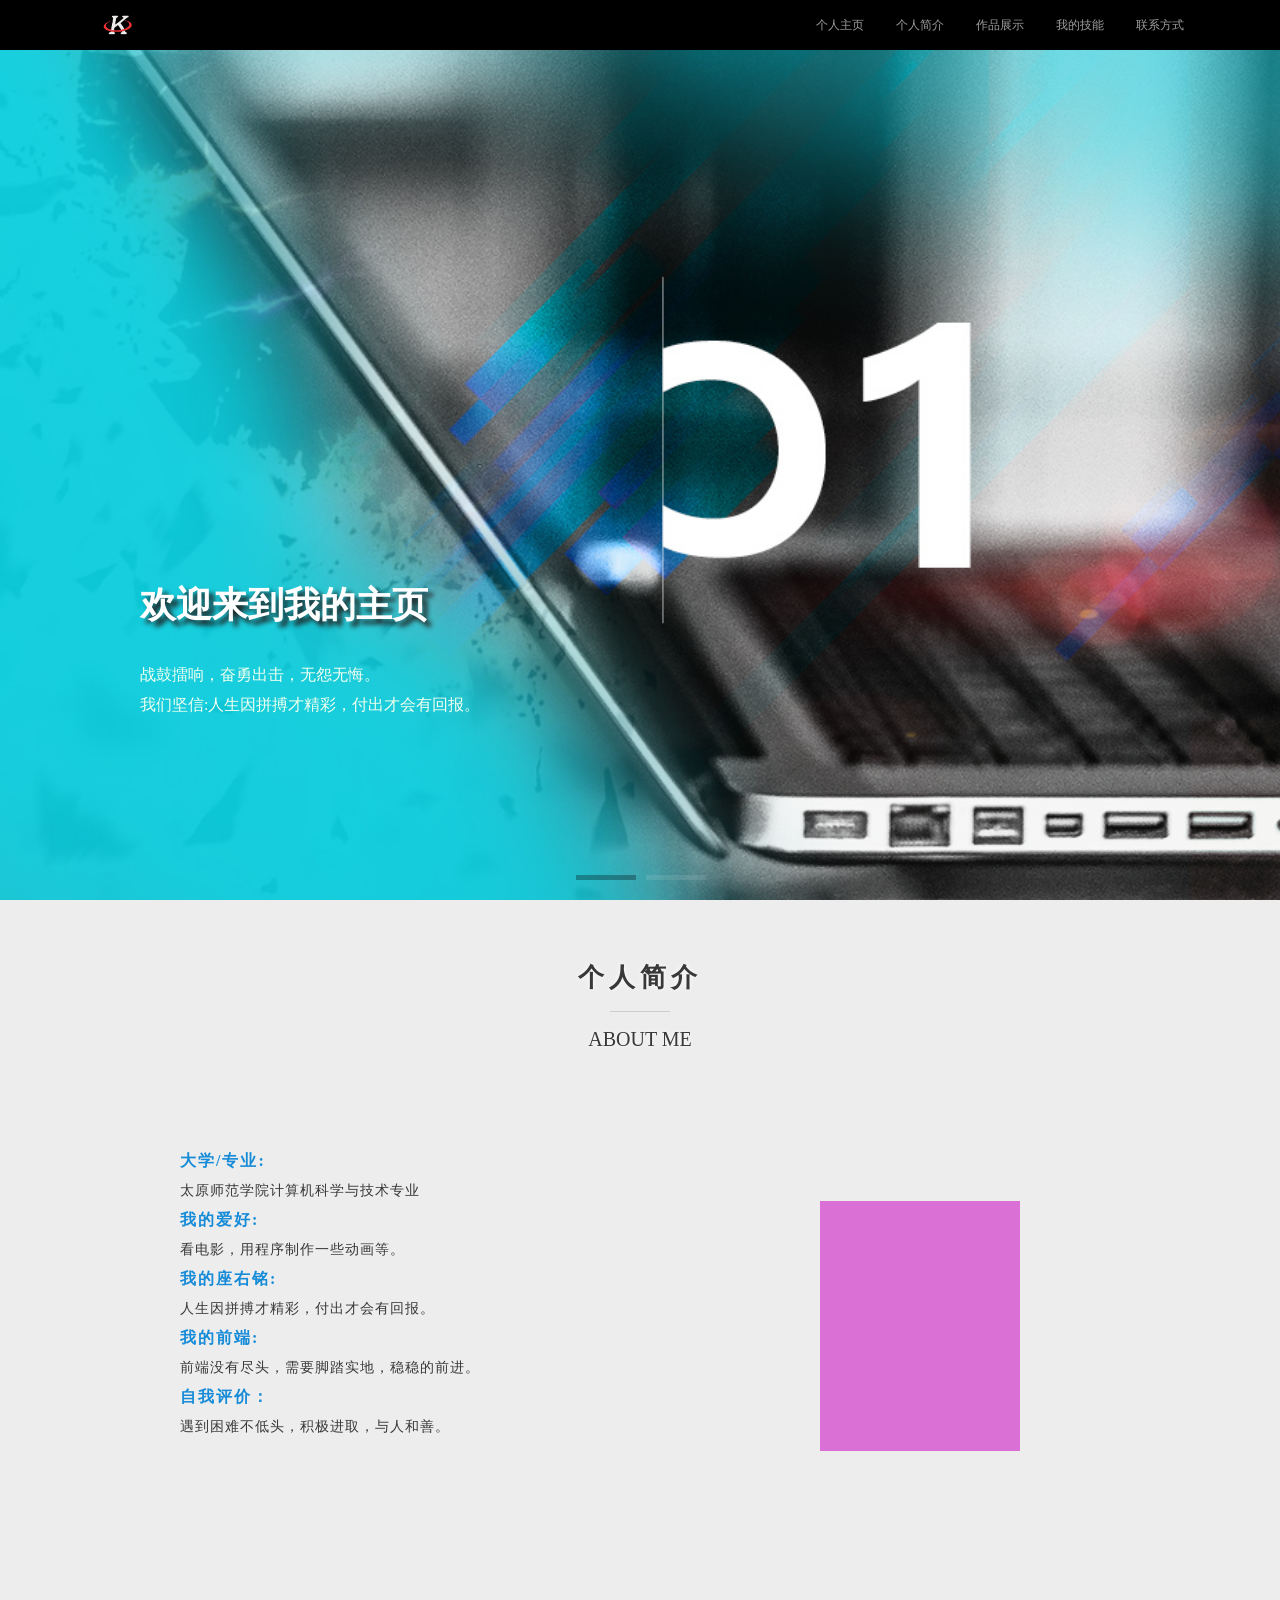
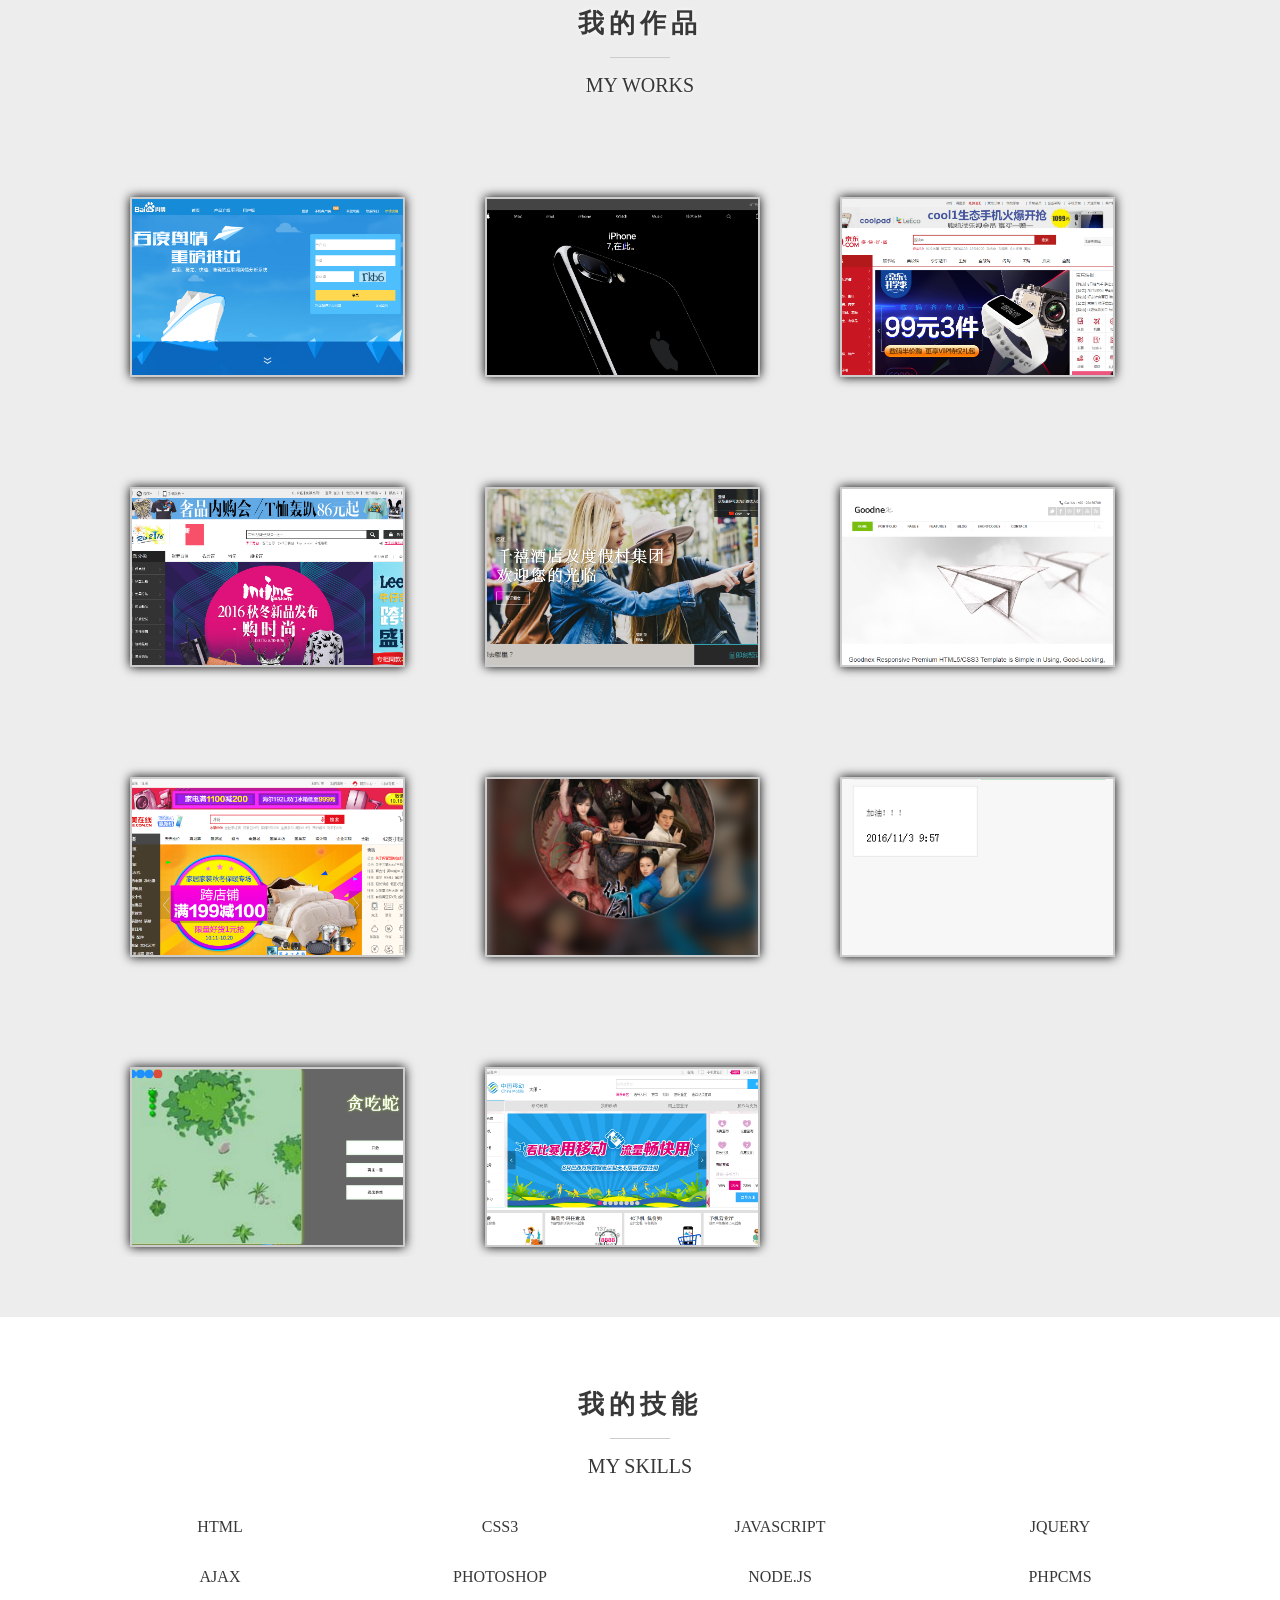
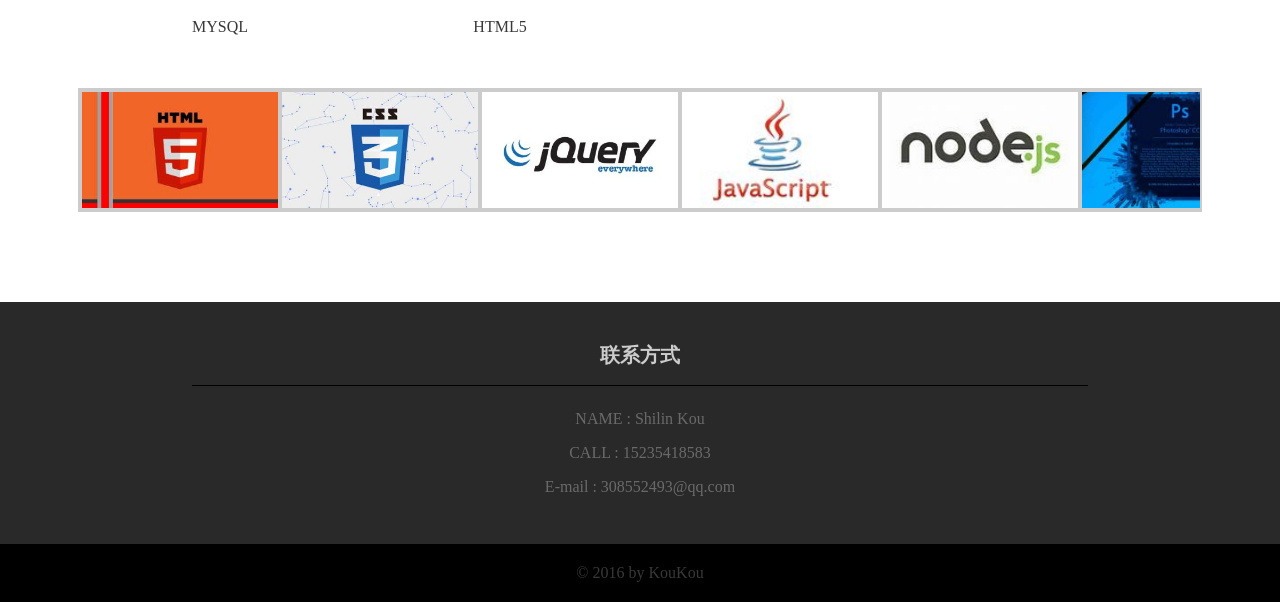
==== commit e8a3e734: "a" ====
--- a/index.html
+++ b/index.html
@@ -36,6 +36,7 @@
 						<a href="javascript:;">联系方式</a>	
 					</li>
 				</ul>
+				
 				<div  class="h-right-2">
 					<a href="javascript:;" class="h-caid">
 						<i></i>
@@ -120,7 +121,7 @@
 					<h3>MY WORKS</h3>
 				</div>
 				<div class="work-in row">
-					<a href="javascript:;" class="box col-lg-3 col-md-3 col-sm-3 col-xs-12">
+					<a href="https://web-kk.github.io/yuqing/" class="box col-lg-3 col-md-3 col-sm-3 col-xs-12">
 						<div style="background: url(img/bdyq.png) center;background-size: cover;"></div>
 						<div>
 							<h3>百度舆情</h3>
@@ -245,7 +246,7 @@
 					</ul>
 				</div>
 			</div>
-			<div class="can-lunbo">
+			<div class="can-lunbo container">
 				<ul>
 					<li></li>
 					<li></li>
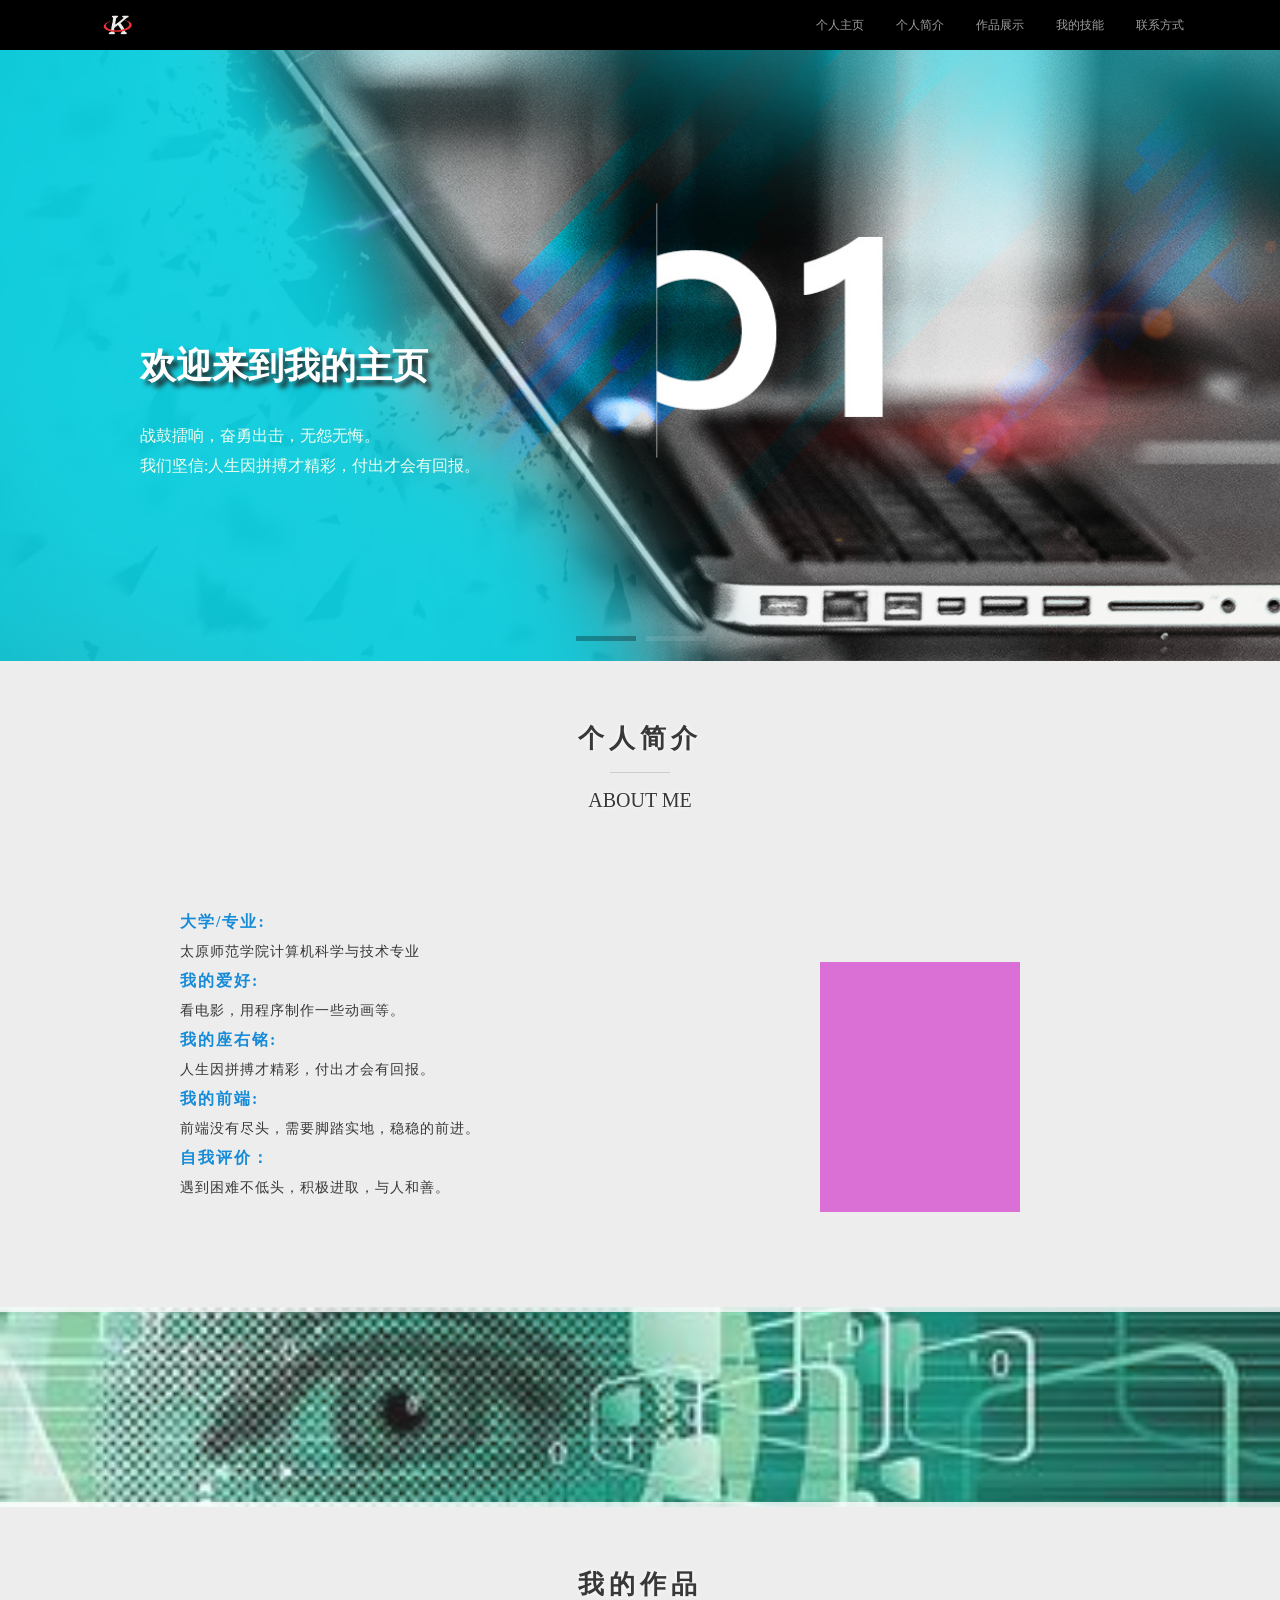
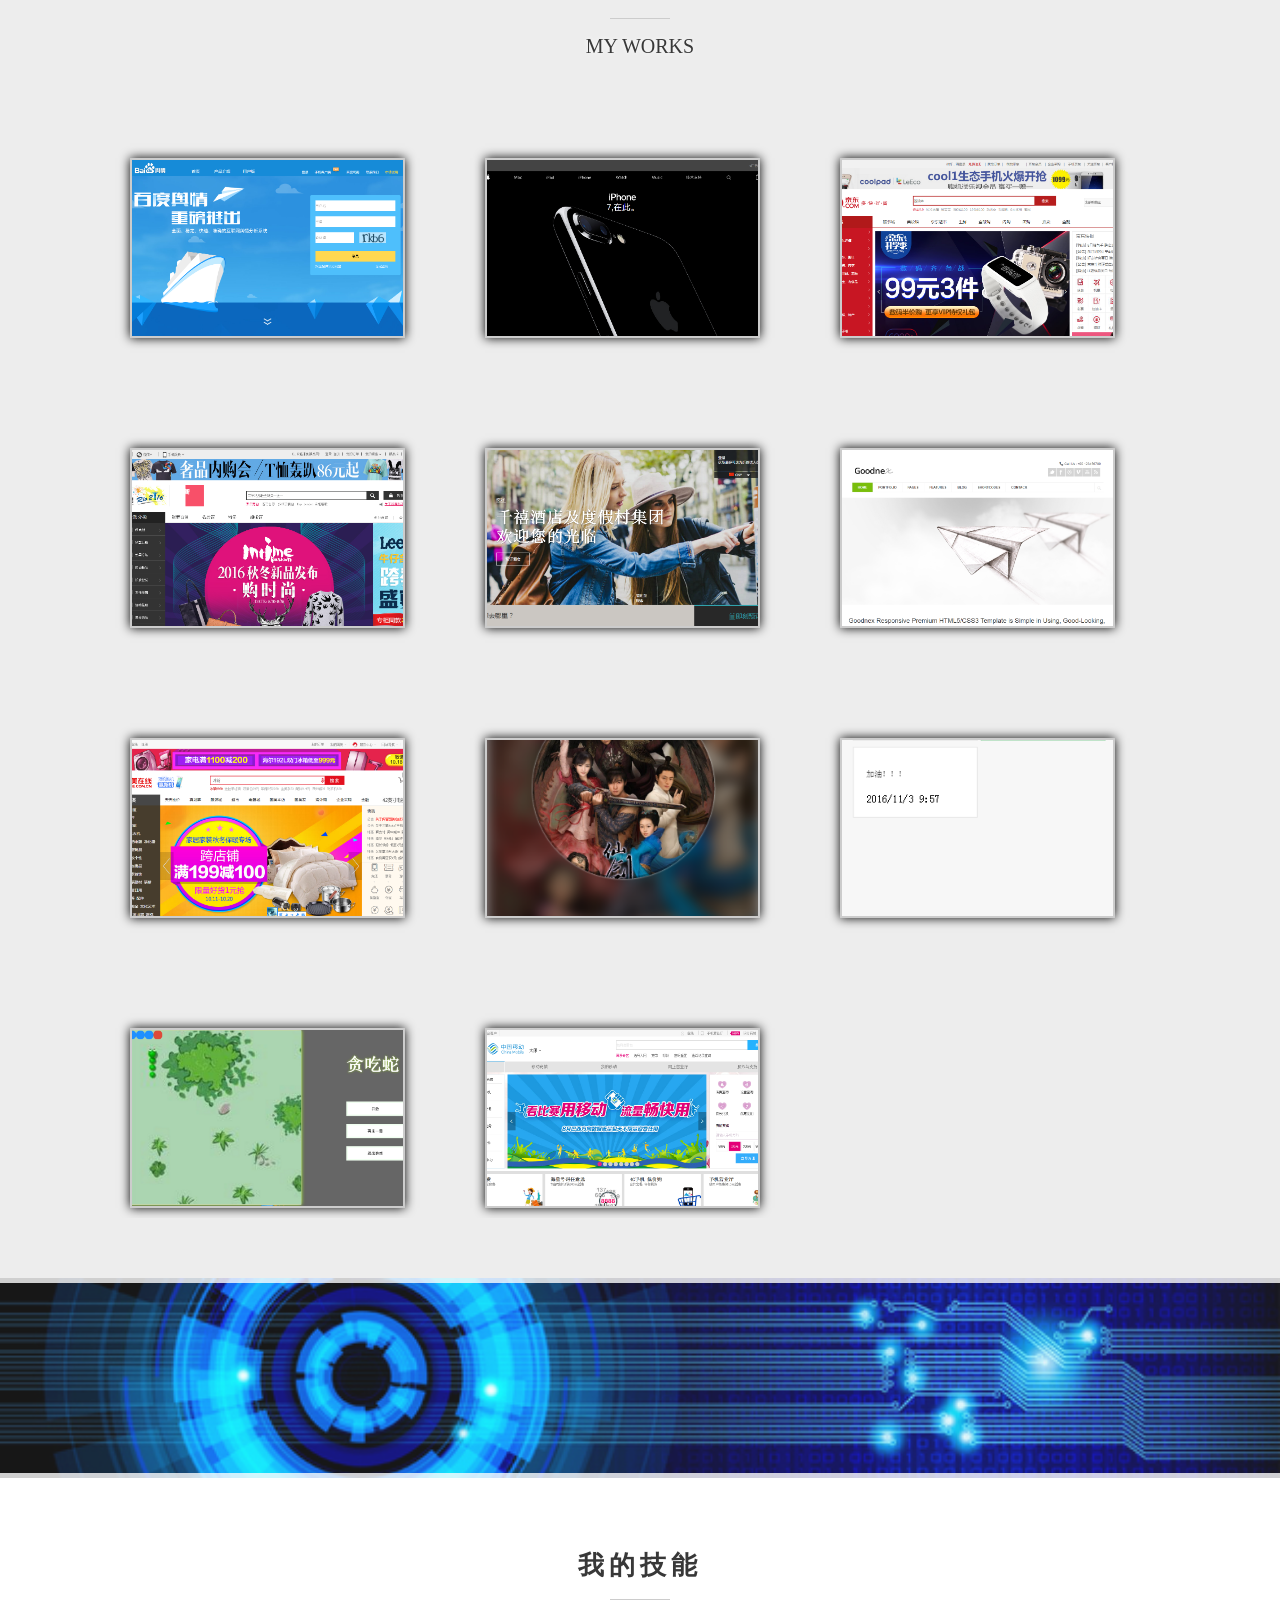
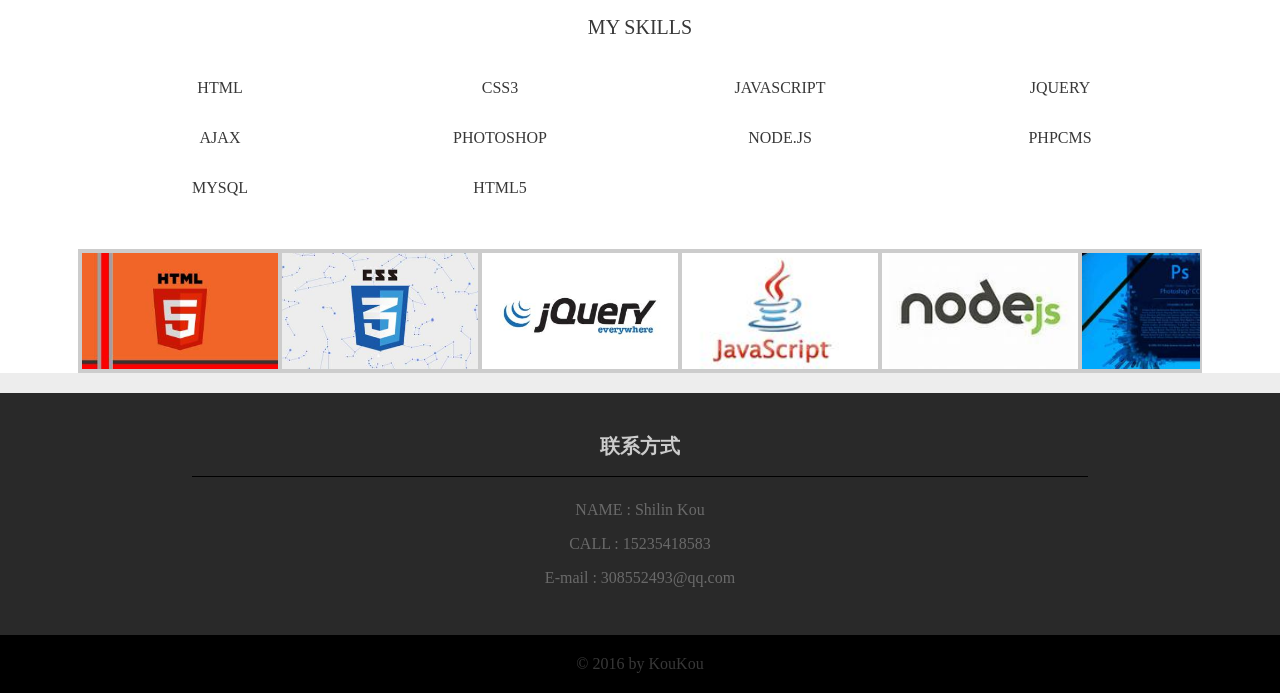
==== commit a7e67964: "a" ====
--- a/index.html
+++ b/index.html
@@ -90,7 +90,7 @@
 		<!--about-->
 		<div class="about-f floor">
 			<div class="about wbox container">
-				<div class="about-title">
+				<div class="about-title title-1">
 					<h2>个人简介</h2>
 					<h1></h1>
 					<h3>ABOUT ME</h3>
@@ -112,10 +112,11 @@
 				</div>
 			</div>
 		</div>
+		<div class="addgg"></div>
 		<!--works-->
 		<div class="works-f floor">
 			<div class="work wbox container">
-				<div class="about-title">
+				<div class="about-title title-2">
 					<h2>我的作品</h2>
 					<h1></h1>
 					<h3>MY WORKS</h3>
@@ -223,10 +224,11 @@
 				</div>
 			</div>
 		</div>
+		<div class="addgg addgg-1"></div>
 		<!--can-->
 		<div class="can-f floor">
 			<div class="can wbox container">
-				<div class="about-title">
+				<div class="about-title title-3">
 					<h2>我的技能</h2>
 					<h1></h1>
 					<h3>MY SKILLS</h3>
--- a/css/myweb.css
+++ b/css/myweb.css
@@ -29,7 +29,12 @@
 	text-align: center;	
 }
 #load img{
-	padding-top: 20%;
+	position: absolute;
+	top: 0;
+	bottom: 0;
+	left: 0;
+	right: 0;
+	margin: auto;
 }
 /**/
 .header-f{
@@ -134,7 +139,7 @@
 	
 }
 .home{
-	height: 100%;
+	height: 661px;
 	width: 100%;	
 	position: relative;
 }
@@ -232,7 +237,6 @@
 	font-weight: 400;
 	text-align: center;
 	letter-spacing: 5px;
-	text-shadow: 0 0 1px #FFFFFF;
 }
 .h-list{
 	position: absolute;
@@ -256,12 +260,13 @@
 .about-f{
 	width: 100%;
 	padding: 60px 0;
+	padding-bottom: 0;
 	overflow: hidden;
 	
 }
 .about-title{
 	width: 100%;
-
+		opacity: 0;
 	
 }
 .about-title h2{
@@ -271,21 +276,21 @@
 	text-shadow: 0 0 5px #FFFFFF;
 	margin-bottom: 10px;
 	letter-spacing: 5px;
-		opacity: 0;
+
 }
 .about-title h3{
 	text-align: center;
 	font-size: 20px;
 	text-shadow: 0 0 5px #FFFFFF;
 	font-weight: 100;
-		opacity: 0;
+
 }
 .about-title h1{
 	width: 60px;
 	height: 1px;
 	background: #CCCCCC;
 	margin: 16px auto;
-		opacity: 0;
+
 }
 .about-in{
 	padding: 100px;
@@ -294,11 +299,13 @@
 	box-sizing: border-box;
 	width: 50%;
 	float: left;
+	opacity: 0;
 }
 .about-img{
 	float: left;
 	box-sizing: border-box;
 	width: 50%;
+	opacity: 0;
 }
 .about-in h3{
 	font-size: 16px;
@@ -329,9 +336,7 @@
 .works-f{
 	width: 100%;
 	padding: 60px 0;
-	padding-top: 0;
 	overflow: hidden;
-
 }
 .work-in{
 	text-align: center;
@@ -390,7 +395,7 @@
 .can-f{
 	width: 100%;
 	padding: 70px 0;
-
+	padding-bottom: 0;
 	background: #FFFFFF;
 	overflow: visible;
 }
@@ -551,7 +556,50 @@
 	}
 }
 .activetop{
-	animation: activetop 1s 1 linear forwards;
+	animation: activetop 1s linear forwards 0.5s;
+}
+@keyframes activeleft{
+	from{
+		opacity: 0;
+		transform: translateX(100px);
+	}
+	to{
+		opacity: 1;
+		transform: translateX(0px);
+	}
+}
+.activeleft{
+	animation: activeleft 1s linear forwards 0.5s;	
+}
+@keyframes activeright{
+	from{
+		opacity: 0;
+		transform: translateX(-100px);
+	}
+	to{
+		opacity: 1;
+		transform: translateX(0px);
+	}
+}
+.activeright{
+	animation: activeright 1s linear forwards 0.5s;	
+}
+/**/
+.addgg{
+	width: 100%;
+	height: 200px;
+	background: url(../img/aac.jpg) no-repeat center;
+	background-size: cover;
+	opacity: 0.9;
+	box-sizing: border-box;
+	border: 5px solid rgba(255,255,255,0.8);
+	border-left: 0;
+	border-right: 0;
+}
+.addgg-1{
+
+	background: url(../img/abs.jpg) no-repeat center;
+	background-size: cover;	
 }
 /*响应式*/
 @media only screen and (min-width:1200px ) {
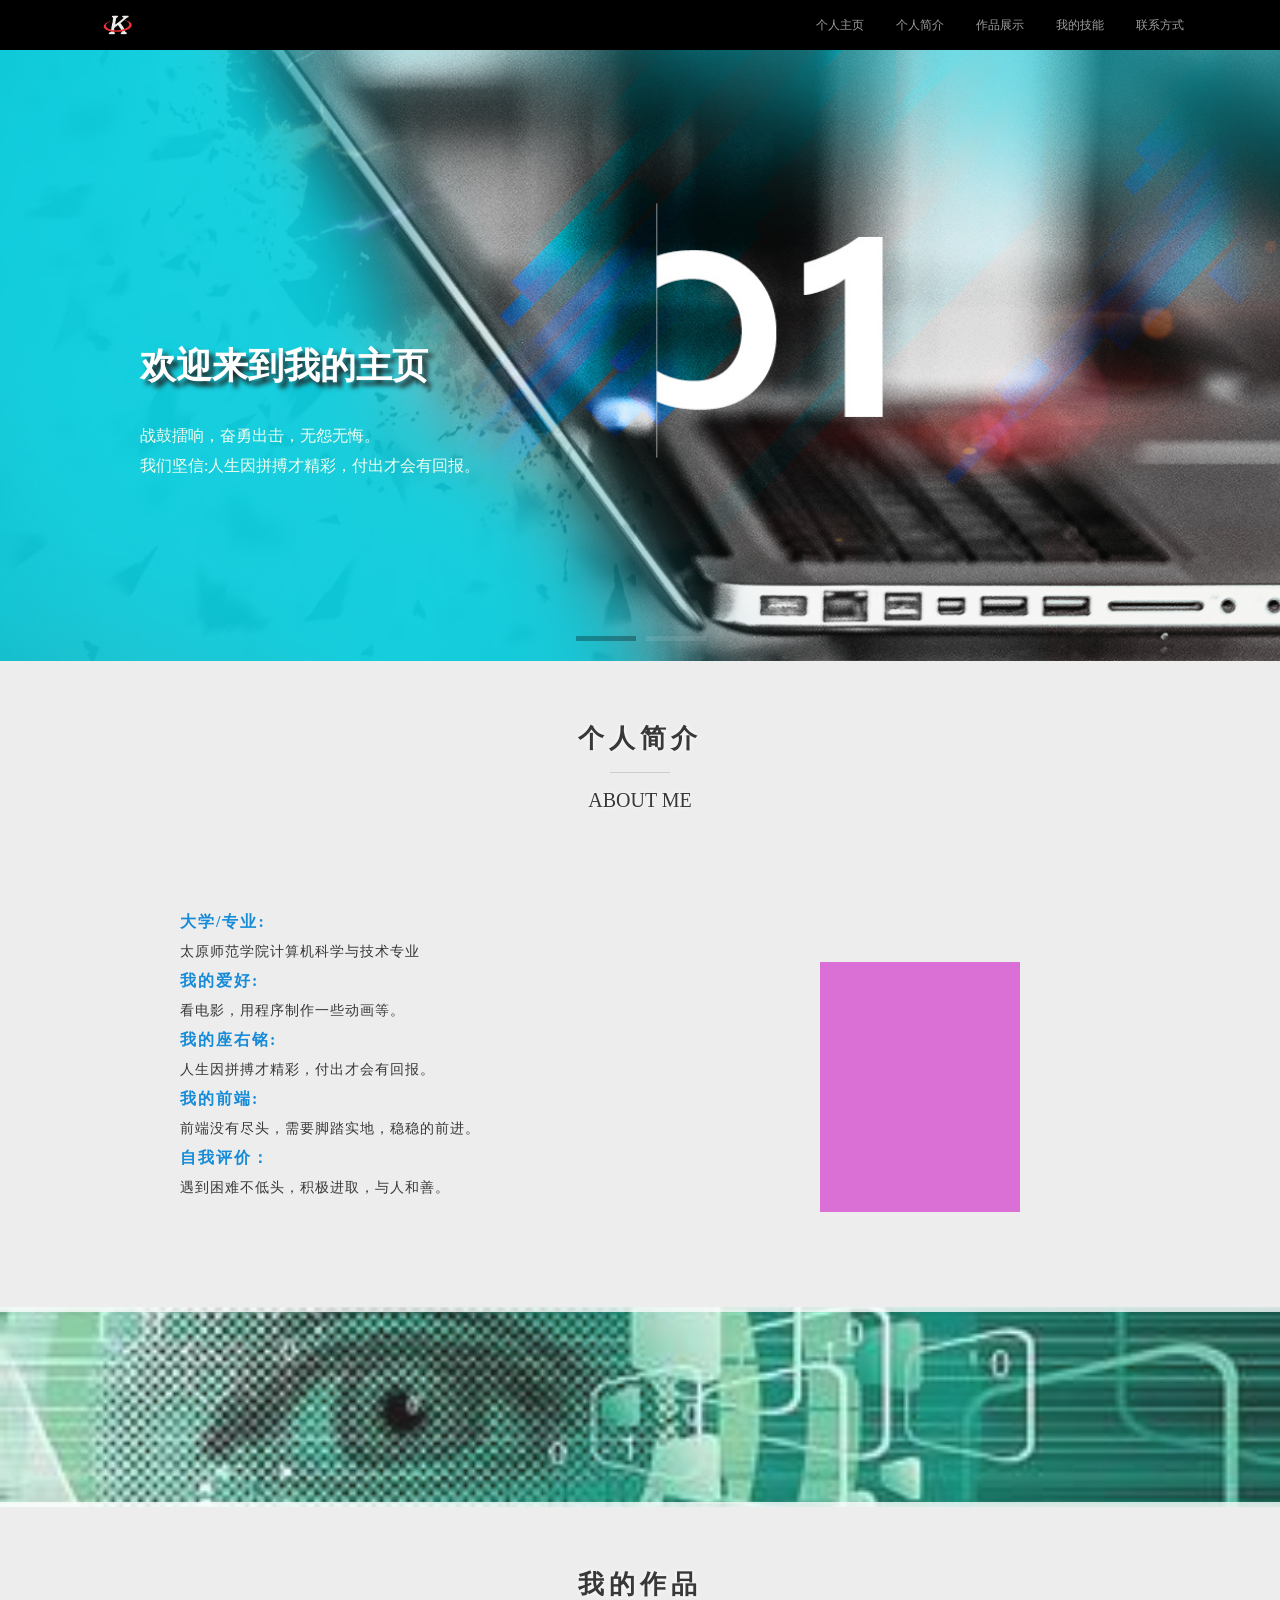
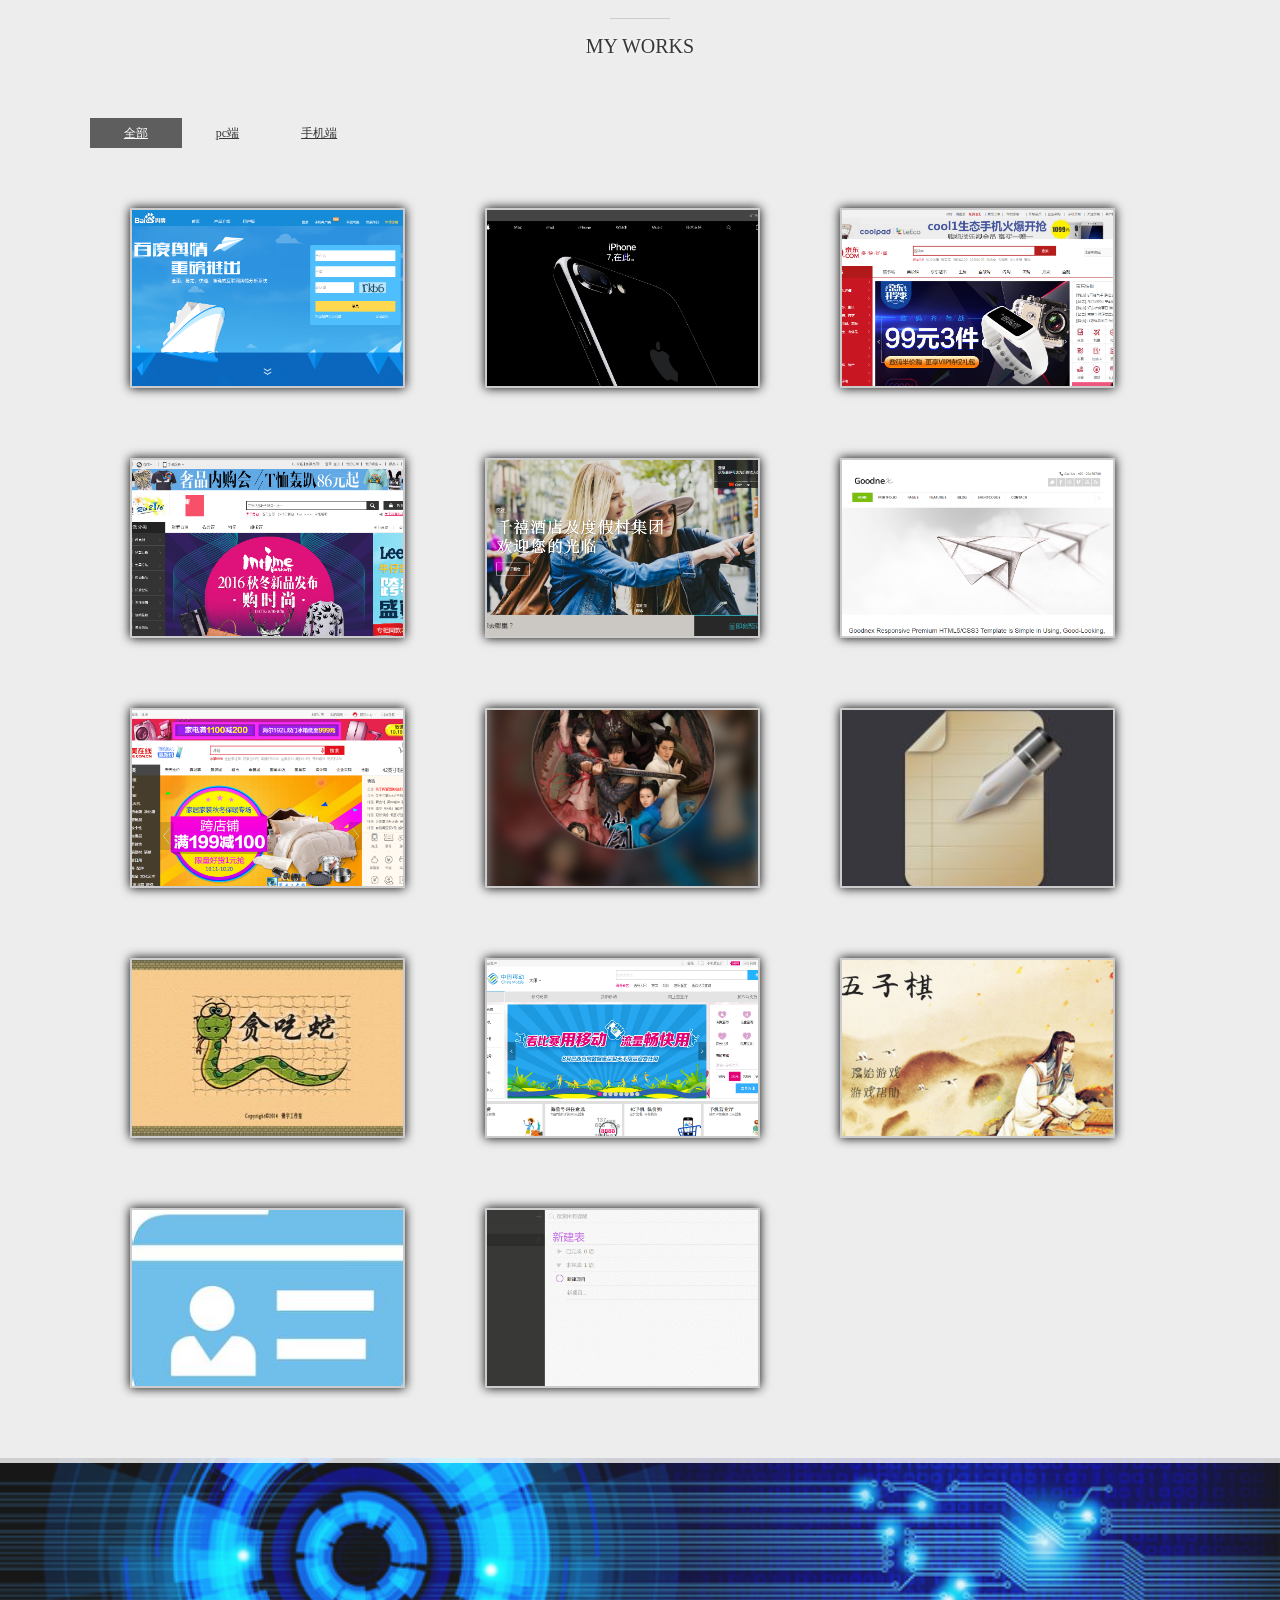
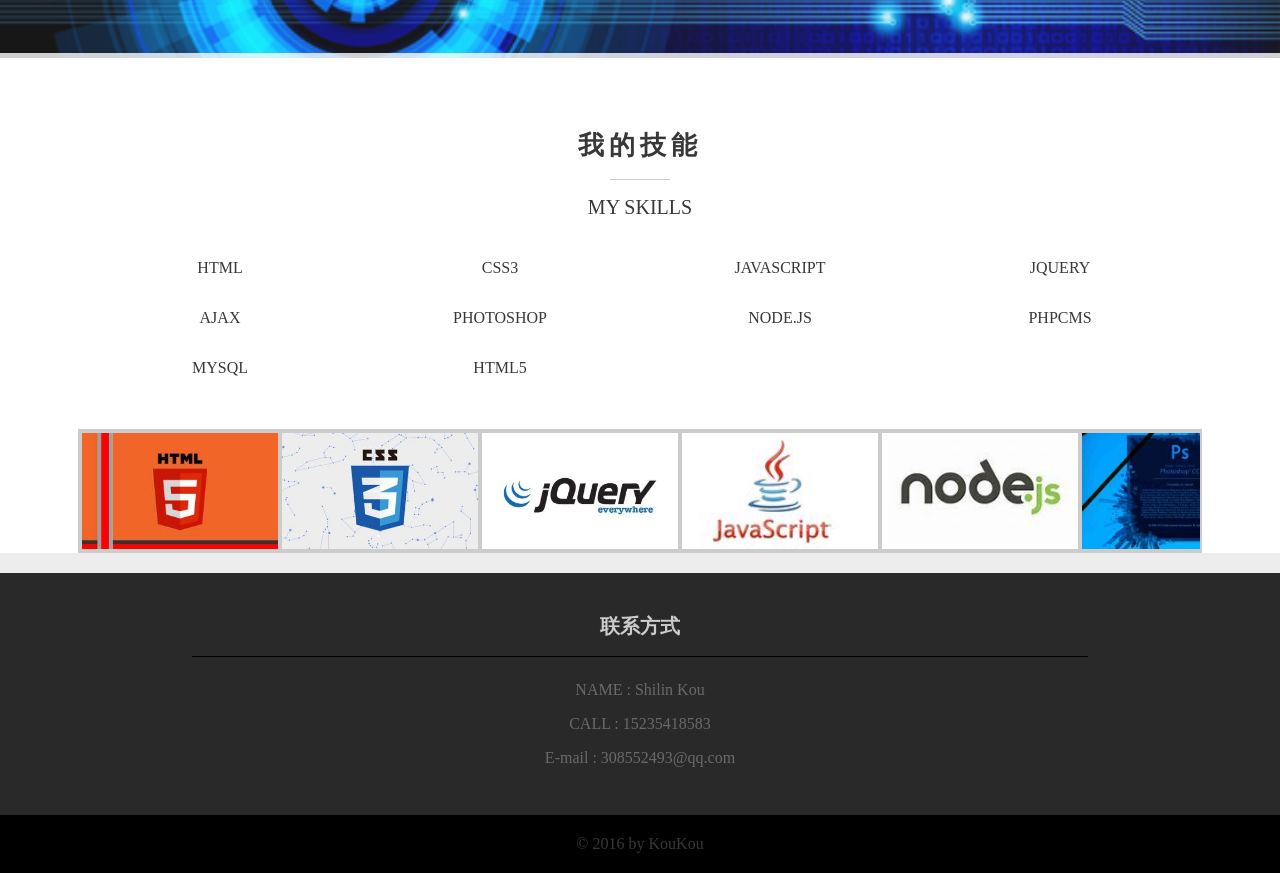
==== commit 2f2ca11f: "a" ====
--- a/index.html
+++ b/index.html
@@ -121,17 +121,28 @@
 					<h1></h1>
 					<h3>MY WORKS</h3>
 				</div>
+				<ul class="k-list row"> 
+					<li class="col-lg-1 col-md-1 col-sm-2 col-xs-4 k-active">
+						全部
+					</li>
+					<li class="col-lg-1 col-md-1 col-sm-2 col-xs-4">
+						pc端
+					</li>
+					<li class="col-lg-1 col-md-1 col-sm-2 col-xs-4">
+						手机端
+					</li>
+				</ul>
 				<div class="work-in row">
-					<a href="https://web-kk.github.io/yuqing/" class="box col-lg-3 col-md-3 col-sm-3 col-xs-12">
+					<a href="https://web-kk.github.io/yuqing/" class="box col-lg-3 col-md-3 col-sm-3 col-xs-12 k-pc">
 						<div style="background: url(img/bdyq.png) center;background-size: cover;"></div>
 						<div>
 							<h3>百度舆情</h3>
 							<p>
-								<span>应用：</span>html/css3/jquery
-							</p>
-						</div>
-					</a>
-					<a href="http://ikoukoui.duapp.com/iphone/iphone.html" class="box col-lg-3 col-md-3 col-sm-3 col-xs-12">
+								<span>应用：</span>fullPage.js/css3/jquery
+							</p>
+						</div>
+					</a>
+					<a href="https://web-kk.github.io/icall/" class="box col-lg-3 col-md-3 col-sm-3 col-xs-12 k-pc">
 						<div style="background: url(img/iphone.png) center;background-size: cover;"></div>
 						<div>
 							<h3>苹果官网</h3>
@@ -140,7 +151,7 @@
 							</p>
 						</div>
 					</a>
-					<a href="https://web-kk.github.io/jingdong/" class="box col-lg-3 col-md-3 col-sm-3 col-xs-12">
+					<a href="https://web-kk.github.io/jingdong/" class="box col-lg-3 col-md-3 col-sm-3 col-xs-12 k-pc">
 						<div style="background: url(img/jd.png) center;background-size: cover;"></div>
 						<div>
 							<h3>京东首页</h3>
@@ -149,7 +160,7 @@
 							</p>
 						</div>
 					</a>
-					<a href="http://ikoukoui.duapp.com/wangye/yintaiwang/yintai.html" class="box col-lg-3 col-md-3 col-sm-3 col-xs-12">
+					<a href="https://web-kk.github.io/yintai/" class="box col-lg-3 col-md-3 col-sm-3 col-xs-12 k-pc">
 						<div style="background: url(img/yt.png) center;background-size: cover;"></div>
 						<div>
 							<h3>银泰网首页</h3>
@@ -158,7 +169,7 @@
 							</p>
 						</div>
 					</a>
-					<a href="http://ikoukou.duapp.com/" class="box col-lg-3 col-md-3 col-sm-3 col-xs-12">
+					<a href="http://ikoukou.duapp.com/" class="box col-lg-3 col-md-3 col-sm-3 col-xs-12 k-pc">
 						<div style="background: url(img/qx.png) center;background-size: cover;"></div>
 						<div>
 							<h3>千禧酒店网页</h3>
@@ -167,7 +178,7 @@
 							</p>
 						</div>
 					</a>
-					<a href="http://ikoukoui.duapp.com/goodnex/goodnex.html" class="box col-lg-3 col-md-3 col-sm-3 col-xs-12">
+					<a href="https://web-kk.github.io/goodnex/" class="box col-lg-3 col-md-3 col-sm-3 col-xs-12 k-pc">
 						<div style="background: url(img/good.png) center;background-size: cover;"></div>
 						<div>
 							<h3>goodnex首页</h3>
@@ -176,7 +187,7 @@
 							</p>
 						</div>
 					</a>
-					<a href="http://ikoukoui.duapp.com/guomei/index.html" class="box col-lg-3 col-md-3 col-sm-3 col-xs-12">
+					<a href="https://web-kk.github.io/guomei/" class="box col-lg-3 col-md-3 col-sm-3 col-xs-12 k-pc">
 						<div style="background: url(img/guomei.png) center;background-size: cover;"></div>
 						<div>
 							<h3>国美首页</h3>
@@ -185,7 +196,7 @@
 							</p>
 						</div>
 					</a>
-					<a href="http://ikoukoui.duapp.com/music/index.html" class="box col-lg-3 col-md-3 col-sm-3 col-xs-12">
+					<a href="https://web-kk.github.io/music/" class="box col-lg-3 col-md-3 col-sm-3 col-xs-12 k-phone">
 						<div style="background: url(img/music.png) center;background-size: cover;"></div>
 						<div>
 							<h3>手机music播放器</h3>
@@ -194,8 +205,8 @@
 							</p>
 						</div>
 					</a>
-					<a href="https://web-kk.github.io/todo/" class="box col-lg-3 col-md-3 col-sm-3 col-xs-12">
-						<div style="background: url(img/bainqian.png) center;background-size: cover;"></div>
+					<a href="https://web-kk.github.io/todo/" class="box col-lg-3 col-md-3 col-sm-3 col-xs-12 k-phone">
+						<div style="background: url(img/todos.jpg) center;background-size: cover;"></div>
 						<div>
 							<h3>手机便签</h3>
 							<p>
@@ -203,8 +214,8 @@
 							</p>
 						</div>
 					</a>
-					<a href="http://ikoukoui.duapp.com/wangye/she/scene.html" class="box col-lg-3 col-md-3 col-sm-3 col-xs-12">
-						<div style="background: url(img/snc.png) center;background-size: cover;"></div>
+					<a href="https://web-kk.github.io/snake/" class="box col-lg-3 col-md-3 col-sm-3 col-xs-12 k-pc">
+						<div style="background: url(img/snake.jpg) center;background-size: cover;"></div>
 						<div>
 							<h3>贪吃蛇游戏</h3>
 							<p>
@@ -212,12 +223,39 @@
 							</p>
 						</div>
 					</a>
-					<a href="http://ikoukoui.duapp.com/wangye/yidong/yidong.html" class="box col-lg-3 col-md-3 col-sm-3 col-xs-12">
+					<a href="https://web-kk.github.io/yidong/" class="box col-lg-3 col-md-3 col-sm-3 col-xs-12 k-pc">
 						<div style="background: url(img/yidong.png) center;background-size: cover;"></div>
 						<div>
 							<h3>移动首页</h3>
 							<p>
 								<span>应用：</span>html/css3/js
+							</p>
+						</div>
+					</a>
+					<a href="https://web-kk.github.io/chess/" class="box col-lg-3 col-md-3 col-sm-3 col-xs-12 k-pc">
+						<div style="background: url(img/chess.png) center;background-size: cover;"></div>
+						<div>
+							<h3>五子棋</h3>
+							<p>
+								<span>应用：</span>html5/css3/jquery
+							</p>
+						</div>
+					</a>
+					<a href="http://webkoukou.duapp.com/" class="box col-lg-3 col-md-3 col-sm-3 col-xs-12 k-phone">
+						<div style="background: url(img/lianxi.jpg) center;background-size: cover;"></div>
+						<div>
+							<h3>手机通讯录应用</h3>
+							<p>
+								<span>应用：</span>node.js/jquery/
+							</p>
+						</div>
+					</a>
+					<a href="https://web-kk.github.io/icall/" class="box col-lg-3 col-md-3 col-sm-3 col-xs-12 k-pc">
+						<div style="background: url(img/icould.png) center;background-size: cover;"></div>
+						<div>
+							<h3>icloud备忘录</h3>
+							<p>
+								<span>应用：</span>jquery/anjular/
 							</p>
 						</div>
 					</a>
--- a/css/myweb.css
+++ b/css/myweb.css
@@ -349,7 +349,7 @@
 	overflow: hidden;
 	float: left;
 	margin: 10px 40px;
-	margin-top: 100px;
+	margin-top: 60px;
 	display: inline-block;
 	padding: 0!important;
 	box-shadow: 0 0 10px #000000;
@@ -494,6 +494,20 @@
 .can-lunbo li:nth-child(12){
 	background: url(../img/ph.jpg) no-repeat center;
 	background-size:cover ;
+}
+.k-list li{
+	float: left;
+	height: 30px;
+	text-align: center;
+	line-height: 30px;
+	margin-top: 60px;
+	font-size: 12px;
+	text-decoration: underline;
+	cursor: pointer;
+}
+.k-active{
+	background: rgba(0,0,0,0.6);
+	color: #FFFFFF;
 }
 /*cantact*/
 .cantact-f{
